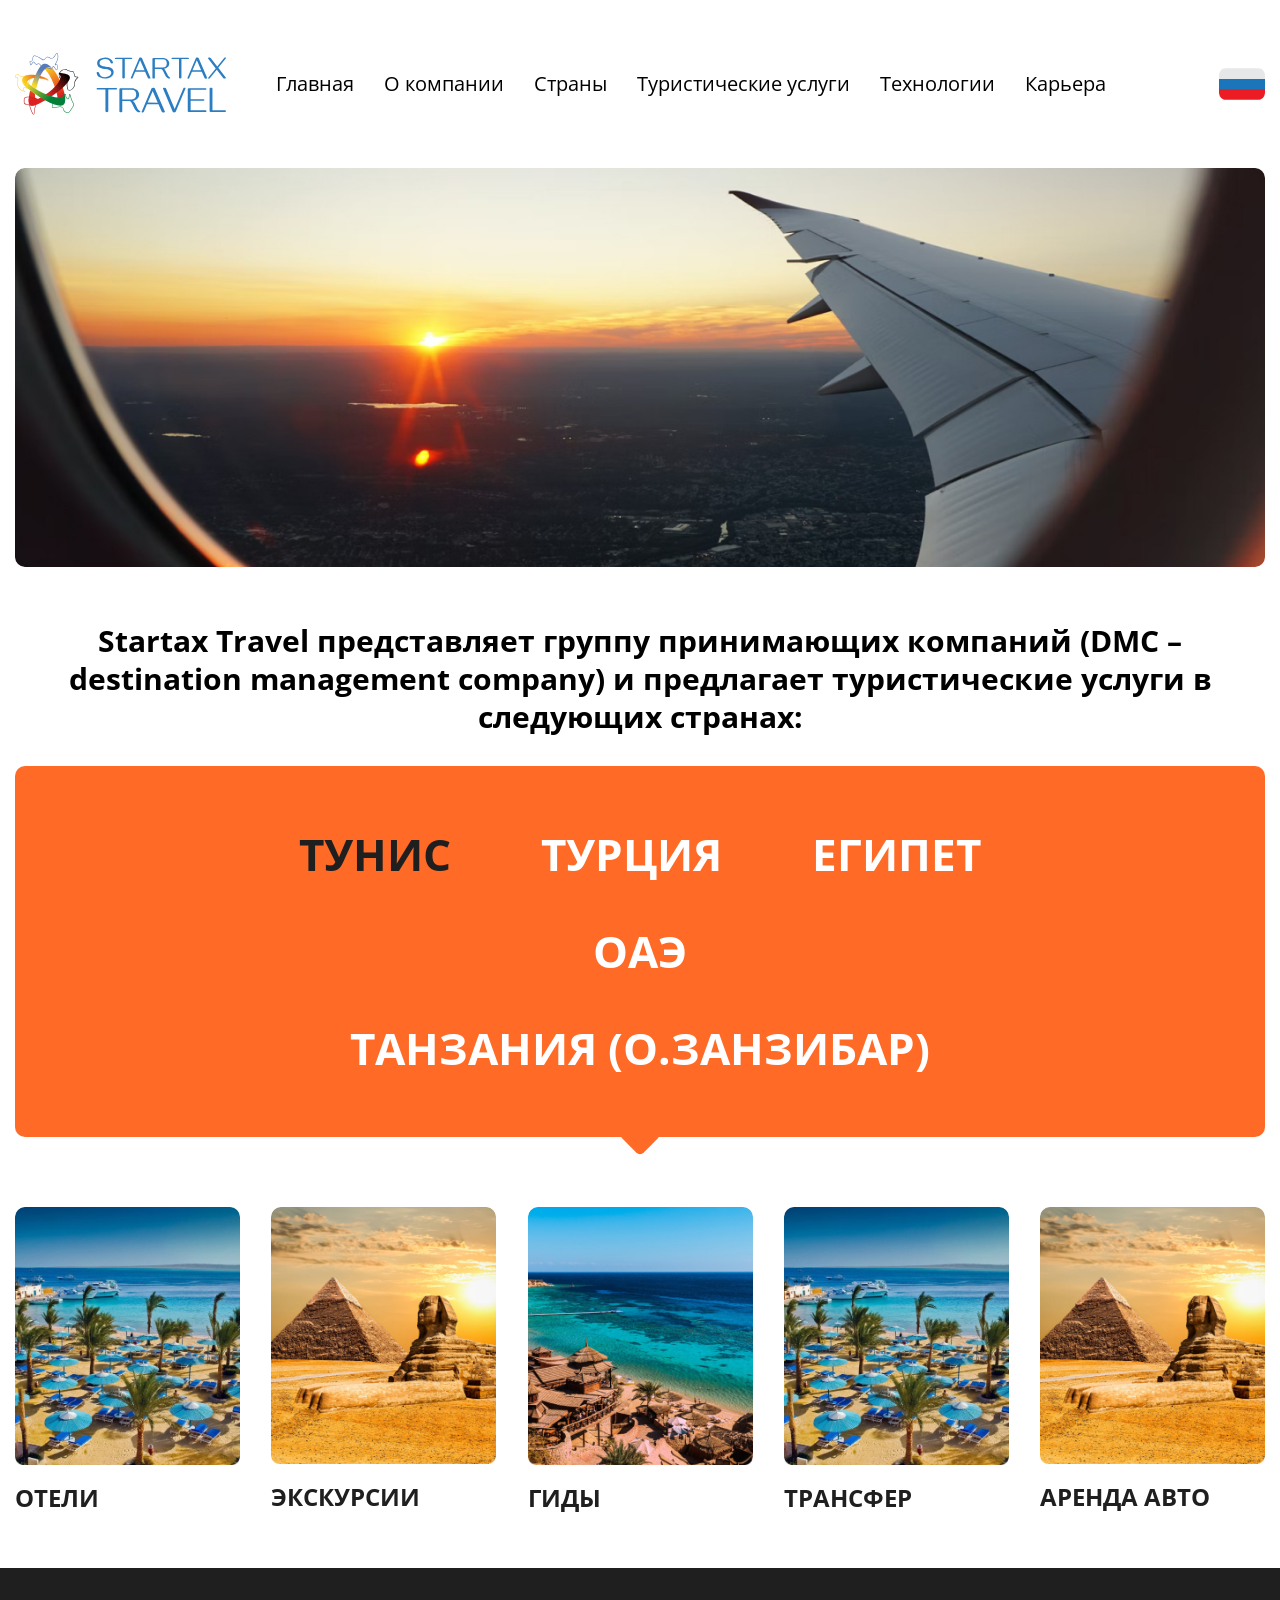
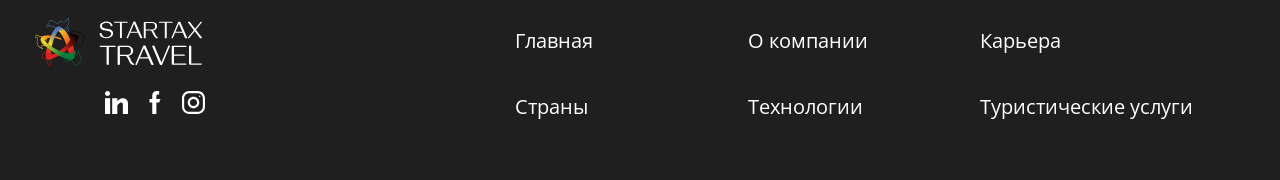
==== about.html @ 7fae8c51 "vers 06.04 - main page done, about page start" ====
<!DOCTYPE html>
<html lang="ru">
<head>
	<meta name="robots" content="noindex, nofollow">
	<meta http-equiv="X-UA-Compatible" content="IE=edge">
	<meta name="viewport" content="width=device-width, initial-scale=1">
	<meta charset="UTF-8">
	<title>StarTax</title>
	<meta name="description" content="">
	<meta name="keywords" content="">
	<meta property="og:title" content="">
 	<meta property="og:description" content="">
	<meta property="og:image" content="">
	<link href="img/favicon.svg" rel="shortcut icon" type="image/x-icon">
	<link href="css/normalize.css" rel="stylesheet" type="text/css">
    <link href="css/slick.css" rel="stylesheet" type="text/css">
    <link href="css/slick-theme.css" rel="stylesheet" type="text/css">
    <link href="css/animate.min.css" rel="stylesheet" type="text/css">
	<link href="css/style.css" rel="stylesheet" type="text/css">
</head>
<body>

	<header class="container">
		<a href="/" class="logo-top"><img src="img/logo-top.svg" alt=""></a>
		<nav>
			<div role="button" class="navbar-toggler"><span></span></div>
			<ul class="navbar">
				<li class="dropdown-item">
					<a href="#">Главная</a>
					<ul class="dropdown-menu">
						<li><a href="#">О компании</a></li>
						<li><a href="#">Страны</a></li>
						<li><a href="#">Туристические услуги</a></li>
						<li><a href="#">Технологии</a></li>
						<li><a href="#">Карьера</a></li>
					</ul>
				</li>
				<li><a href="#">О компании</a></li>
				<li><a href="#">Страны</a></li>
				<li><a href="#">Туристические услуги</a></li>
				<li><a href="#">Технологии</a></li>
				<li><a href="#">Карьера</a></li>
			</ul>
		</nav>
		<div class="lang">
			<img src="img/rus.svg" alt="" role="button" class="current-lang">
			<div class="change-lang">
				<a href="#" class="current-lang-small"><img src="img/rus-small.svg" alt=""> <strong>Русский</strong></a>
				<a href="#"><img src="img/fr-small.svg" alt=""> <span>Français</span></a>
				<a href="#"><img src="img/eng-small.svg" alt=""> <span>English</span></a>
			</div>
		</div>
	</header>

	<div class="container">
		<div class="about-pic"><img src="img/about-pic.jpg" alt=""></div>
	</div>

	<div class="container strany">
		<div class="strany-opisanie">
			Startax Travel представляет группу принимающих компаний (DMC – destination management company) и предлагает туристические услуги в следующих странах:
		</div>
		
		<input type="radio" name="radio-strany" id="strany-tunis" checked>
		<input type="radio" name="radio-strany" id="strany-turcia">
		<input type="radio" name="radio-strany" id="strany-egipet">
		<input type="radio" name="radio-strany" id="strany-oae">
		<input type="radio" name="radio-strany" id="strany-tanzania">

		<div class="strany-orange-block">
			<div class="strany-label-wrap">
				<label for="strany-tunis">Тунис</label>
				<label for="strany-turcia">Турция</label>
				<label for="strany-egipet">Египет</label>
				<label for="strany-oae">ОАЭ</label>
				<label for="strany-tanzania">Танзания (о.Занзибар)</label>
			</div>
		</div>

		<div class="strany-uslugi uslugi-tunis">
			<a href="#" class="strany-uslugi-item uslugi-oteli">
				<div class="strany-uslugi-pic"><img src="img/test-thumb-1.jpg" alt=""></div>
				<h4>Отели</h4>
			</a>
			<a href="#" class="strany-uslugi-item uslugi-ekskursii">
				<div class="strany-uslugi-pic"><img src="img/test-thumb-2.jpg" alt=""></div>
				<h4>Экскурсии</h4>
			</a>
			<a href="#" class="strany-uslugi-item uslugi-gidy">
				<div class="strany-uslugi-pic"><img src="img/test-thumb-3.jpg" alt=""></div>
				<h4>Гиды</h4>
			</a>
			<a href="#" class="strany-uslugi-item uslugi-transfer">
				<div class="strany-uslugi-pic"><img src="img/test-thumb-1.jpg" alt=""></div>
				<h4>Трансфер</h4>
			</a>
			<a href="#" class="strany-uslugi-item uslugi-auto">
				<div class="strany-uslugi-pic"><img src="img/test-thumb-2.jpg" alt=""></div>
				<h4>Аренда авто</h4>
			</a>
		</div>

		<div class="strany-uslugi uslugi-turcia">
			<a href="#" class="strany-uslugi-item uslugi-oteli">
				<div class="strany-uslugi-pic"><img src="img/test-thumb-2.jpg" alt=""></div>
				<h4>Отели</h4>
			</a>
			<a href="#" class="strany-uslugi-item uslugi-ekskursii">
				<div class="strany-uslugi-pic"><img src="img/test-thumb-3.jpg" alt=""></div>
				<h4>Экскурсии</h4>
			</a>
			<a href="#" class="strany-uslugi-item uslugi-gidy">
				<div class="strany-uslugi-pic"><img src="img/test-thumb-1.jpg" alt=""></div>
				<h4>Гиды</h4>
			</a>
			<a href="#" class="strany-uslugi-item uslugi-transfer">
				<div class="strany-uslugi-pic"><img src="img/test-thumb-2.jpg" alt=""></div>
				<h4>Трансфер</h4>
			</a>
			<a href="#" class="strany-uslugi-item uslugi-auto">
				<div class="strany-uslugi-pic"><img src="img/test-thumb-3.jpg" alt=""></div>
				<h4>Аренда авто</h4>
			</a>
		</div>

		<div class="strany-uslugi uslugi-egipet">
			<a href="#" class="strany-uslugi-item uslugi-oteli">
				<div class="strany-uslugi-pic"><img src="img/test-thumb-3.jpg" alt=""></div>
				<h4>Отели</h4>
			</a>
			<a href="#" class="strany-uslugi-item uslugi-ekskursii">
				<div class="strany-uslugi-pic"><img src="img/test-thumb-1.jpg" alt=""></div>
				<h4>Экскурсии</h4>
			</a>
			<a href="#" class="strany-uslugi-item uslugi-gidy">
				<div class="strany-uslugi-pic"><img src="img/test-thumb-2.jpg" alt=""></div>
				<h4>Гиды</h4>
			</a>
			<a href="#" class="strany-uslugi-item uslugi-transfer">
				<div class="strany-uslugi-pic"><img src="img/test-thumb-3.jpg" alt=""></div>
				<h4>Трансфер</h4>
			</a>
			<a href="#" class="strany-uslugi-item uslugi-auto">
				<div class="strany-uslugi-pic"><img src="img/test-thumb-1.jpg" alt=""></div>
				<h4>Аренда авто</h4>
			</a>
		</div>

		<div class="strany-uslugi uslugi-oae">
			<a href="#" class="strany-uslugi-item uslugi-oteli">
				<div class="strany-uslugi-pic"><img src="img/test-thumb-1.jpg" alt=""></div>
				<h4>Отели</h4>
			</a>
			<a href="#" class="strany-uslugi-item uslugi-ekskursii">
				<div class="strany-uslugi-pic"><img src="img/test-thumb-1.jpg" alt=""></div>
				<h4>Экскурсии</h4>
			</a>
			<a href="#" class="strany-uslugi-item uslugi-gidy">
				<div class="strany-uslugi-pic"><img src="img/test-thumb-2.jpg" alt=""></div>
				<h4>Гиды</h4>
			</a>
			<a href="#" class="strany-uslugi-item uslugi-transfer">
				<div class="strany-uslugi-pic"><img src="img/test-thumb-3.jpg" alt=""></div>
				<h4>Трансфер</h4>
			</a>
			<a href="#" class="strany-uslugi-item uslugi-auto">
				<div class="strany-uslugi-pic"><img src="img/test-thumb-3.jpg" alt=""></div>
				<h4>Аренда авто</h4>
			</a>
		</div>

		<div class="strany-uslugi uslugi-tanzania">
			<a href="#" class="strany-uslugi-item uslugi-oteli">
				<div class="strany-uslugi-pic"><img src="img/test-thumb-2.jpg" alt=""></div>
				<h4>Отели</h4>
			</a>
			<a href="#" class="strany-uslugi-item uslugi-ekskursii">
				<div class="strany-uslugi-pic"><img src="img/test-thumb-3.jpg" alt=""></div>
				<h4>Экскурсии</h4>
			</a>
			<a href="#" class="strany-uslugi-item uslugi-gidy">
				<div class="strany-uslugi-pic"><img src="img/test-thumb-1.jpg" alt=""></div>
				<h4>Гиды</h4>
			</a>
			<a href="#" class="strany-uslugi-item uslugi-transfer">
				<div class="strany-uslugi-pic"><img src="img/test-thumb-3.jpg" alt=""></div>
				<h4>Трансфер</h4>
			</a>
			<a href="#" class="strany-uslugi-item uslugi-auto">
				<div class="strany-uslugi-pic"><img src="img/test-thumb-2.jpg" alt=""></div>
				<h4>Аренда авто</h4>
			</a>
		</div>

	</div>

	<footer>
		<div class="container">
			<div class="foot-logo-soc">
				<img src="img/logo-foot.svg" alt="">
				<div class="foot-soc">
					<a href="#"><img src="img/linkedin.svg" alt=""></a>
					<a href="#"><img src="img/facebook.svg" alt=""></a>
					<a href="#"><img src="img/instagram.svg" alt=""></a>
				</div>
			</div>
			<div class="foot-menu">
				<a href="#">Главная</a>
				<a href="#">О компании</a>
				<a href="#">Карьера</a>
				<a href="#">Страны</a>
				<a href="#">Технологии</a>
				<a href="#">Туристические услуги</a>
			</div>
		</div>
	</footer>

	<script src="js/jquery-3.6.0.min.js"></script>
    <script src="js/slick.min.js"></script>
    <script src="js/wow.min.js"></script>
	<script src="js/scripts.js"></script>
</body>
</html>
---- css/style.css ----
@font-face {
	font-family: OpenSans;
	src: url(../fonts/OpenSans.ttf);
}
* {
	box-sizing: border-box;
}
html, body {
	overflow-x: hidden;
}
body {
	font-family: OpenSans, sans-serif;
}
.container {
	max-width: 1470px;
	margin: 0 auto;
	padding: 0 15px;
}

header.container {
	padding: 45px 15px;
	display: flex;
	align-items: center;
	position: relative;
}
header img {
	display: block;
}
.navbar {
	list-style: none;
	margin-left: 165px;
	padding: 0;
	background-color: #fff;
	display: flex;
	gap: 40px;
}
.navbar-toggler {
	display: none;
}
.navbar a {
	text-decoration: none;
	font-size: 20px;
	line-height: 26px;
	color: #000;
	position: relative;
}
.navbar a:before {
	content: '';
	display: block;
	width: 0;
	height: 2px;
	background-color: #EA5F1E;
	position: absolute;
	bottom: -1px;
	right: 0;
	transition: .3s;
}
.navbar a:hover:before {
	width: 100%;
	left: 0;
}
.navbar > li > a {
	display: block;
	padding: 10px 0;
}
.navbar > li > a:before {
	bottom: 8px;
}
.dropdown-item {
	position: relative;
}
.dropdown-menu {
	transition: .2s;
	opacity: 0;
	z-index: -1;
	position: absolute;
	left: 0;
	top: 100%;
	list-style: none;
	padding: 5px 30px 5px 15px;
	background: rgba(245, 245, 245, 0.8);
	border-radius: 0px 0px 10px 10px;
	white-space: nowrap;
}
.dropdown-menu > li {
	padding: 7px 0;
}
.dropdown-item:hover .dropdown-menu {
	opacity: 1;
	z-index: 1;
}
.lang {
	margin-left: auto;
	position: relative;
}
.current-lang {
	cursor: pointer;
}
.change-lang {
	position: absolute;
	top: 0;
	right: 0;
	opacity: 0;
	z-index: -1;
	background-color: #FFF6F2;
	border-radius: 5px;
	padding: 5px 10px;
	transition: .2s;
}
.change-lang.active {
	opacity: 1;
	z-index: 1;
}
.change-lang a {
	text-decoration: none;
	display: flex;
	align-items: center;
}
.change-lang strong {
	color: #000;
	padding-left: 10px;
}
.change-lang span {
	color: #999;
	padding-left: 10px;
}
.change-lang span:hover {
	color: #000;
}
@media (max-width: 1440px) {
	.navbar {
		margin-left: 50px;
		gap: 30px;
	}
}
@media (max-width: 1199px) {
	header.container {
		padding: 25px 15px;
	}
	.lang {
		margin-left: 20px;
	}
	nav {
		margin-left: auto;
	}
	.navbar-toggler {
		display: block;
		cursor: pointer;
		width: 35px;
		padding: 10px 3px;
		transition: .2s;
	}
	.navbar-toggler span {
		position: relative;
		display: block;
		height: 1px;
		background-color: #000;
	}
	.navbar-toggler span:before,
	.navbar-toggler span:after {
		position: absolute;
		content: '';
		display: block;
		left: 0;
		width: 100%;
		height: 1px;
		background-color: #000;
	}
	.navbar-toggler span:before {
		top: -8px;
	}
	.navbar-toggler span:after {
		bottom: -8px;
	}
	.navbar-toggler.opened {
		transform: rotate(45deg);
	}
	.navbar-toggler.opened span:before {
		transform: rotate(-90deg);
		top: 0px;
		left: 0;
	}
	.navbar-toggler.opened span:after {
		opacity: 0;
	}
	.navbar {
		position: absolute;
		left: 0;
		top: 80%;
		margin-left: 0;
		opacity: 0;
		z-index: -1;
		padding: 0 15px;
		transition: .2s;
	}
	.navbar.visible {
		opacity: 1;
		z-index: 3;
	}
}
@media (max-width: 900px) {
	.navbar {
		display: block;
	}
	.dropdown-item:hover .dropdown-menu {
		position: relative;
	}
}
@media (max-width: 480px) {
	header.container {
		padding: 15px 15px 20px;
	}
	.logo-top img {
		width: 150px;
	}
	.navbar > li > a,
	.dropdown-menu > li {
		padding: 5px 0;
	}
	.navbar > li > a:before {
		bottom: 0;
	}
}

.top-slide {
	border-radius: 10px;
	overflow: hidden;
}
.top-slide img {
	display: block;
	width: 100%;
}
.top-slider .slick-prev {
	left: 40px;
	z-index: 2;
}
.top-slider .slick-next {
	right: 40px;
}
.top-slider .slick-prev:before {
    content: url('../img/white-arr-left.png');
}
.top-slider .slick-next:before {
    content: url('../img/white-arr-right.png');
}
@media (max-width: 500px) {
	.top-slider .slick-prev {
		left: 20px;
	}
	.top-slider .slick-next {
		right: 20px;
	}
}

.main-info {
	display: flex;
	justify-content: space-between;
	margin: 55px auto;
}
.main-text,
.main-pic {
	width: 49%;
	border-radius: 10px;
	overflow: hidden;
}
.main-text {
	background-color: #FFF6F2;
	padding: 25px 35px;
	font-size: 24px;
	line-height: 31px;
}
.main-pic {
	background-image: url('../img/main-pic.jpg');
	background-size: cover;
	background-position: 50% 50%;
}
@media (max-width: 1199px) {
	.main-text {
		padding: 15px 25px;
		font-size: 20px;
		line-height: 26px;
	}
}
@media (max-width: 900px) {
	.main-text {
		padding: 10px 20px;
		font-size: 16px;
		line-height: 22px;
	}
}
@media (max-width: 750px) {
	.main-info {
		flex-wrap: wrap;
		margin: 35px auto;
	}
	.main-text,
	.main-pic {
		width: 100%;
	}
	.main-pic {
		padding-top: 100%;
		margin-top: 20px;
	}
}

.naprav-slider-wrap {
	position: relative;
}
.naprav-slider-wrap:before,
.naprav-slider-wrap:after {
	content: '';
	display: block;
	height: 100%;
	width: 155px;
	position: absolute;
	top: 0;
	background-color: #fff;
	opacity: .6;
	z-index: 5;
}
.naprav-slider-wrap:before {
	left: 0;
}
.naprav-slider-wrap:after {
	right: 0;
}
/*.naprav-slider .slick-slide {
	opacity: .5;
}*/
.naprav-slide {
	display: block;
	position: relative;
	border-radius: 10px;
	overflow: hidden;
	width: 335px;
	height: 335px;
	margin: 0 20px;
	background-size: cover;
	background-position: 50% 50%;
}
.naprav-slide span {
	color: #fff;
	font-weight: bold;
	font-size: 24px;
	position: absolute;
	bottom: 20px;
	left: 20px;
}
.naprav-tunis {
	background-image: url('../img/thumb-tunis.jpg');
}
.naprav-oae {
	background-image: url('../img/thumb-oae.jpg');
}
.naprav-tanzania {
	background-image: url('../img/thumb-tanzania.jpg');
}
.naprav-egipet {
	background-image: url('../img/thumb-egipet.jpg');
}
.naprav-turcia {
	background-image: url('../img/thumb-turcia.jpg');
}
.naprav-slider .slick-prev {
	left: 45px;
	z-index: 10;
}
.naprav-slider .slick-next {
	right: 55px;
	z-index: 10;
}
.naprav-slider .slick-prev:before {
    content: url('../img/arr-left.png');
}
.naprav-slider .slick-next:before {
    content: url('../img/arr-right.png');
}
@media (max-width: 1400px) {
	.naprav-slider-wrap:before,
	.naprav-slider-wrap:after {
		opacity: 0;
	}
	.naprav-slide {
		margin: 0 10px;
	}
	.naprav-slider .slick-prev {
		left: 10px;
	}
	.naprav-slider .slick-next {
		right: 20px;
	}
}
@media (max-width: 1199px) {
	.naprav-slider {
		margin: 0 -0.5%;
	}
	.naprav-slide {
		margin: 0 auto;
		width: auto;
		height: auto;
		padding-top: 100%;
		max-width: 95%;
	}
	.naprav-slider .slick-prev {
		left: 20px;
	}
	.naprav-slider .slick-next {
		right: 30px;
	}
}
@media (max-width: 900px) {
	.naprav-slider {
		margin: 0 -0.7%;
	}
	.naprav-slide span {
		font-size: 20px;
	}
}
@media (max-width: 600px) {
	.naprav-slider {
		margin: 0 -1%;
	}
}
@media (max-width: 480px) {
	.naprav-slide span {
		font-size: 16px;
		left: 15px;
		bottom: 15px;
	}
}

.main-banner {
	margin: 55px auto;
}
.main-banner img {
	display: block;
	width: 100%;
}
@media (max-width: 750px) {
	.main-banner {
		margin: 35px auto;
	}
}

.preim-wrap h2 {
	text-transform: uppercase;
	font-weight: bold;
	font-size: 40px;
	line-height: 52px;
	margin-top: 0;
}
.preim {
	display: flex;
	justify-content: space-between;
	padding-top: 65px;
}
.preim-item {
	width: 24%;
	height: 305px;
	box-shadow: 1px 1px 4px rgba(0, 0, 0, 0.25);
	border-radius: 10px;
	border: 1px solid #EFEFEF;
	padding: 10px;
	/*transition: .5s;*/
}
/*.preim-item:hover {
	transform: scale(1.2);
    transition-timing-function: cubic-bezier(0.47, 2.02, .31, -.36);
}*/
.preim-icon {
	box-shadow: 1px 1px 4px #FFD3BF;
	width: 130px;
	height: 130px;
	border-radius: 50%;
	margin: 0 auto;
	display: flex;
	align-items: center;
	justify-content: center;
	position: relative;
	top: -75px;
	background-color: #fff;
	transition: .2s;
}
.preim-item path {
	fill: #FF6B26;
}
.preim-item path.fill-white {
	fill: #fff;
}
.preim-item:hover path {
	fill: #fff;
}
.preim-item:hover path.fill-white {
	fill: #FF6B26;
}
.preim-item:hover .preim-icon {
	background-color: #FF6B26;
}
.preim-item.preim-gibkost path {
	stroke: #fff;
}
.preim-item.preim-gibkost circle {
	fill: #FF6B26;
}
.preim-item.preim-gibkost:hover path {
	stroke: #FF6B26;
}
.preim-item.preim-gibkost:hover circle {
	fill: #fff;
}
.preim-item h3 {
	font-size: 40px;
	line-height: 52px;
	text-align: center;
	padding-top: 20px;
}
@media (max-width: 1400px) {
	.preim-item h3 {
		font-size: 30px;
		line-height: 40px;
	}
}
@media (max-width: 1100px) {
	.preim-item {
		height: auto;
	}
	.preim-item h3 {
		font-size: 24px;
		line-height: 30px;
	}
}
@media (max-width: 900px) {
	.preim {
		flex-wrap: wrap;
	}
	.preim-item {
		width: 49%;
	}
	.preim-item:nth-of-type(1),
	.preim-item:nth-of-type(2) {
		margin-bottom: 100px;
	}
}
@media (max-width: 450px) {
	.preim-wrap h2 {
		text-align: center;
		font-size: 30px;
		line-height: 40px;
	}
	.preim-item {
		width: 100%;
	}
	.preim-item:nth-of-type(1),
	.preim-item:nth-of-type(2),
	.preim-item:nth-of-type(3) {
		margin-bottom: 100px;
	}
}

.startax-form {
	display: flex;
	justify-content: space-between;
	margin: 55px auto 100px;
}
.startax-form h2 {
	font-size: 70px;
	line-height: 90px;
	font-weight: 100;
	margin: 0;
}
.startax-form p {
	font-size: 20px;
	line-height: 26px;
}
.startax-form-content,
.startax-form-pic {
	width: 49%;
	border-radius: 10px;
	overflow: hidden;
}
.startax-form-content {
	background-color: #FFF6F2;
	padding: 15px 35px 30px;
}
.startax-form-pic {
	background-image: url('../img/form-pic.jpg');
	background-size: cover;
	background-position: 50% 50%;
}
.startax-form-content form {
	display: flex;
	flex-wrap: wrap;
	justify-content: space-between;
}
.startax-form-content input,
.startax-form-content textarea {
	border: 1px solid #FF6B26;
	border-radius: 10px;
	background-color: transparent;
	color: #999;
	font-size: 14px;
	line-height: 14px;
	outline: none;
	padding: 10px;
}
.startax-form-content input[type="text"] {
	width: 39%;
}
.startax-form-content input[type="email"] {
	width: 59%;
}
.startax-form-content textarea {
	resize: none;
	width: 100%;
	height: 100px;
	margin: 15px 0;
}
.startax-form-content button[type="submit"] {
	background-color: #FF6B26;
	border-radius: 10px;
	border: none;
	color: #fff;
	font-size: 21px;
	line-height: 28px;
	padding: 5px 15px;
	cursor: pointer;
	transition: .2s;
}
.startax-form-content button[type="submit"]:hover {
	background-color: #fff;
	color: #FF6B26;
}
.startax-contacts {
	display: flex;
	padding-top: 50px;
}
.startax-email-site,
.startax-adress {
	width: 50%;
}
.startax-email-site a,
.startax-adress {
	display: flex;
	align-items: center;
	color: #1F1F1F;
	text-decoration: none;
	font-size: 18px;
	line-height: 23px;
}
.startax-email img,
.startax-adress img {
	margin-right: 10px;
}
.startax-site img {
	margin: 10px 12px 10px 2px;
}
@media (max-width: 1440px) {
	.startax-form h2 {
		font-size: 50px;
		line-height: 60px;
	}
}
@media (max-width: 1199px) {
	.startax-form h2 {
		font-size: 40px;
		line-height: 50px;
	}
	.startax-form-content {
		padding: 15px 25px 20px;
	}
	.startax-form p,
	.startax-email-site a,
	.startax-adress {
		font-size: 16px;
		line-height: 22px;
	}
	.startax-contacts {
		flex-wrap: wrap;
		padding-top: 35px;
	}
	.startax-email-site,
	.startax-adress {
		width: 100%;
	}
	.startax-adress img {
		margin: 0 18px 0 8px;
	}
}
@media (max-width: 850px) {
	.startax-form h2 {
		font-size: 32px;
		line-height: 40px;
	}
}
@media (max-width: 750px) {
	.startax-form {
		flex-wrap: wrap;
		margin: 35px auto;
	}
	.startax-form-content,
	.startax-form-pic {
		width: 100%;
	}
	.startax-form-pic {
		padding-top: 100%;
		margin-top: 20px;
	}
	.startax-form h2 {
		font-size: 40px;
		line-height: 40px;
	}
}
@media (max-width: 480px) {
	.startax-form-content {
		padding: 15px;
	}
	.startax-form-content input[type="text"],
	.startax-form-content input[type="email"] {
		width: 100%;
	}
	.startax-form-content input[type="email"] {
		margin-top: 15px;
	}
	.startax-form h2 {
		text-align: center;
	}
}

footer {
	background-color: #1F1F1F;
	padding: 50px 0 30px;
}
footer .container {
	display: flex;
}
.foot-logo-soc {
	width: 40%;
	padding: 0 20px;
}
.foot-soc {
	width: 170px;
	display: flex;
	justify-content: space-between;
	padding: 20px 0 0 70px;
}
.foot-menu {
	width: 60%;
	display: flex;
	flex-wrap: wrap;
}
.foot-menu a {
	color: #fff;
	text-decoration: none;
	font-size: 20px;
	line-height: 26px;
	display: block;
	width: 31%;
	margin: 10px 0 30px;
}
.foot-menu a:hover {
	text-decoration: underline;
}
@media (max-width: 1199px) {
	.foot-logo-soc {
		width: 30%;
	}
	.foot-menu {
		width: 70%;
	}
	.foot-menu a {
		width: 33%;
	}
}
@media (max-width: 750px) {
	footer {
		padding: 50px 0;
	}
	.foot-logo-soc {
		width: 60%;
	}
	.foot-menu {
		width: 40%;
	}
	.foot-menu a {
		width: 100%;
		margin: 0 0 10px;
		font-size: 16px;
		line-height: 20px;
	}
}
@media (max-width: 480px) {
	footer .container {
		flex-wrap: wrap;
	}
	.foot-logo-soc,
	.foot-menu {
		width: 100%;
	}
	.foot-menu a {
		width: 50%;
		padding-left: 20px;
	}
	.foot-logo-soc img {
		display: block;
		margin: 0 auto;
	}
	.foot-soc {
		margin: 0 auto 40px;
		width: 100px;
		padding-left: 0;
	}
}


/* about */
.about-pic {
	border-radius: 10px;
	overflow: hidden;
}
.about-pic img {
	display: block;
	margin: 0 auto;
	max-width: 100%;
}

.strany {
	margin: 55px auto;
}
.strany-opisanie {
	font-size: 30px;
	line-height: 38px;
	font-weight: bold;
	text-align: center;
	max-width: 1260px;
	margin: 0 auto 30px;
}
.strany [type="radio"] {
	display: none;
}
.strany-orange-block {
	position: relative;
	background: #FF6B26;
	border-radius: 10px;
	padding: 40px 0;
}
.strany-orange-block:before {
	content: '';
	display: block;
	width: 30px;
	height: 30px;
	border-radius: 5px;
	background-color: #FF6B26;
	transform: rotate(45deg);
	position: absolute;
	left: 0;
	right: 0;
	margin: auto;
	bottom: -13px;
}
.strany-label-wrap {
	display: flex;
	flex-wrap: wrap;
	justify-content: center;
	max-width: 850px;
	margin: 0 auto;
}
.strany-label-wrap label {
	text-transform: uppercase;
	font-size: 44px;
	line-height: 57px;
	font-weight: bold;
	color: #fff;
	cursor: pointer;
	padding: 20px 45px;
}
#strany-tunis:checked ~ .strany-orange-block [for="strany-tunis"],
#strany-turcia:checked ~ .strany-orange-block [for="strany-turcia"],
#strany-egipet:checked ~ .strany-orange-block [for="strany-egipet"],
#strany-oae:checked ~ .strany-orange-block [for="strany-oae"],
#strany-tanzania:checked ~ .strany-orange-block [for="strany-tanzania"] {
	color: #1F1F1F;
}
.strany-uslugi {
	display: none;
	justify-content: space-between;
	padding-top: 70px;
}
.strany-uslugi-item {
	display: block;
	width: 18%;
	text-decoration: none;
}
.strany-uslugi-pic {
	border-radius: 10px;
	overflow: hidden;
}
.strany-uslugi-pic img {
	width: 100%;
}
.strany-uslugi-item h4 {
	color: #1F1F1F;
	font-size: 24px;
	line-height: 30px;
	font-weight: 700;
	text-transform: uppercase;
	margin: 15px 0 0;
}
#strany-tunis:checked ~ .strany-uslugi.uslugi-tunis,
#strany-turcia:checked ~ .strany-uslugi.uslugi-turcia,
#strany-egipet:checked ~ .strany-uslugi.uslugi-egipet,
#strany-oae:checked ~ .strany-uslugi.uslugi-oae,
#strany-tanzania:checked ~ .strany-uslugi.uslugi-tanzania {
	display: flex;
}

@media (max-width: 1199px) {
	.strany-orange-block {
		padding: 25px 0;
	}
	.strany-label-wrap {
		max-width: 650px;
	}
	.strany-label-wrap label {
		font-size: 36px;
		line-height: 42px;
		font-weight: bold;
		padding: 15px 25px;
	}
	.strany-uslugi {
		padding-top: 40px;
	}
	.strany-uslugi-item h4 {
		font-size: 18px;
		line-height: 26px;
		margin: 10px 0 0;
	}
}
@media (max-width: 750px) {
	.strany {
		margin: 35px auto;
	}
	.strany-opisanie {
		font-size: 24px;
		line-height: 30px;
	}
	.strany-label-wrap {
		max-width: 550px;
	}
	.strany-label-wrap label {
		font-size: 30px;
		line-height: 36px;
		font-weight: bold;
		padding: 10px 20px;
	}
	.strany-uslugi-item h4 {
		font-size: 14px;
		line-height: 20px;
		margin: 5px 0 0;
	}
}
@media (max-width: 600px) {
	.strany-opisanie {
		font-size: 20px;
		line-height: 26px;
	}
	.strany-label-wrap label {
		font-size: 24px;
		line-height: 30px;
		padding: 10px;
	}
	.strany-uslugi {
		flex-wrap: wrap;
		justify-content: center;
		margin: 0 -1.5%;
	}
	.strany-uslugi-item {
		display: block;
		width: 31%;
		margin: 0 1% 15px;
	}
}
@media (max-width: 480px) {
	.strany-opisanie {
		font-size: 18px;
		line-height: 24px;
	}
	.strany-orange-block {
		padding: 15px 0;
	}
	.strany-label-wrap label {
		font-size: 18px;
		line-height: 24px;
		padding: 5px 8px;
	}
}
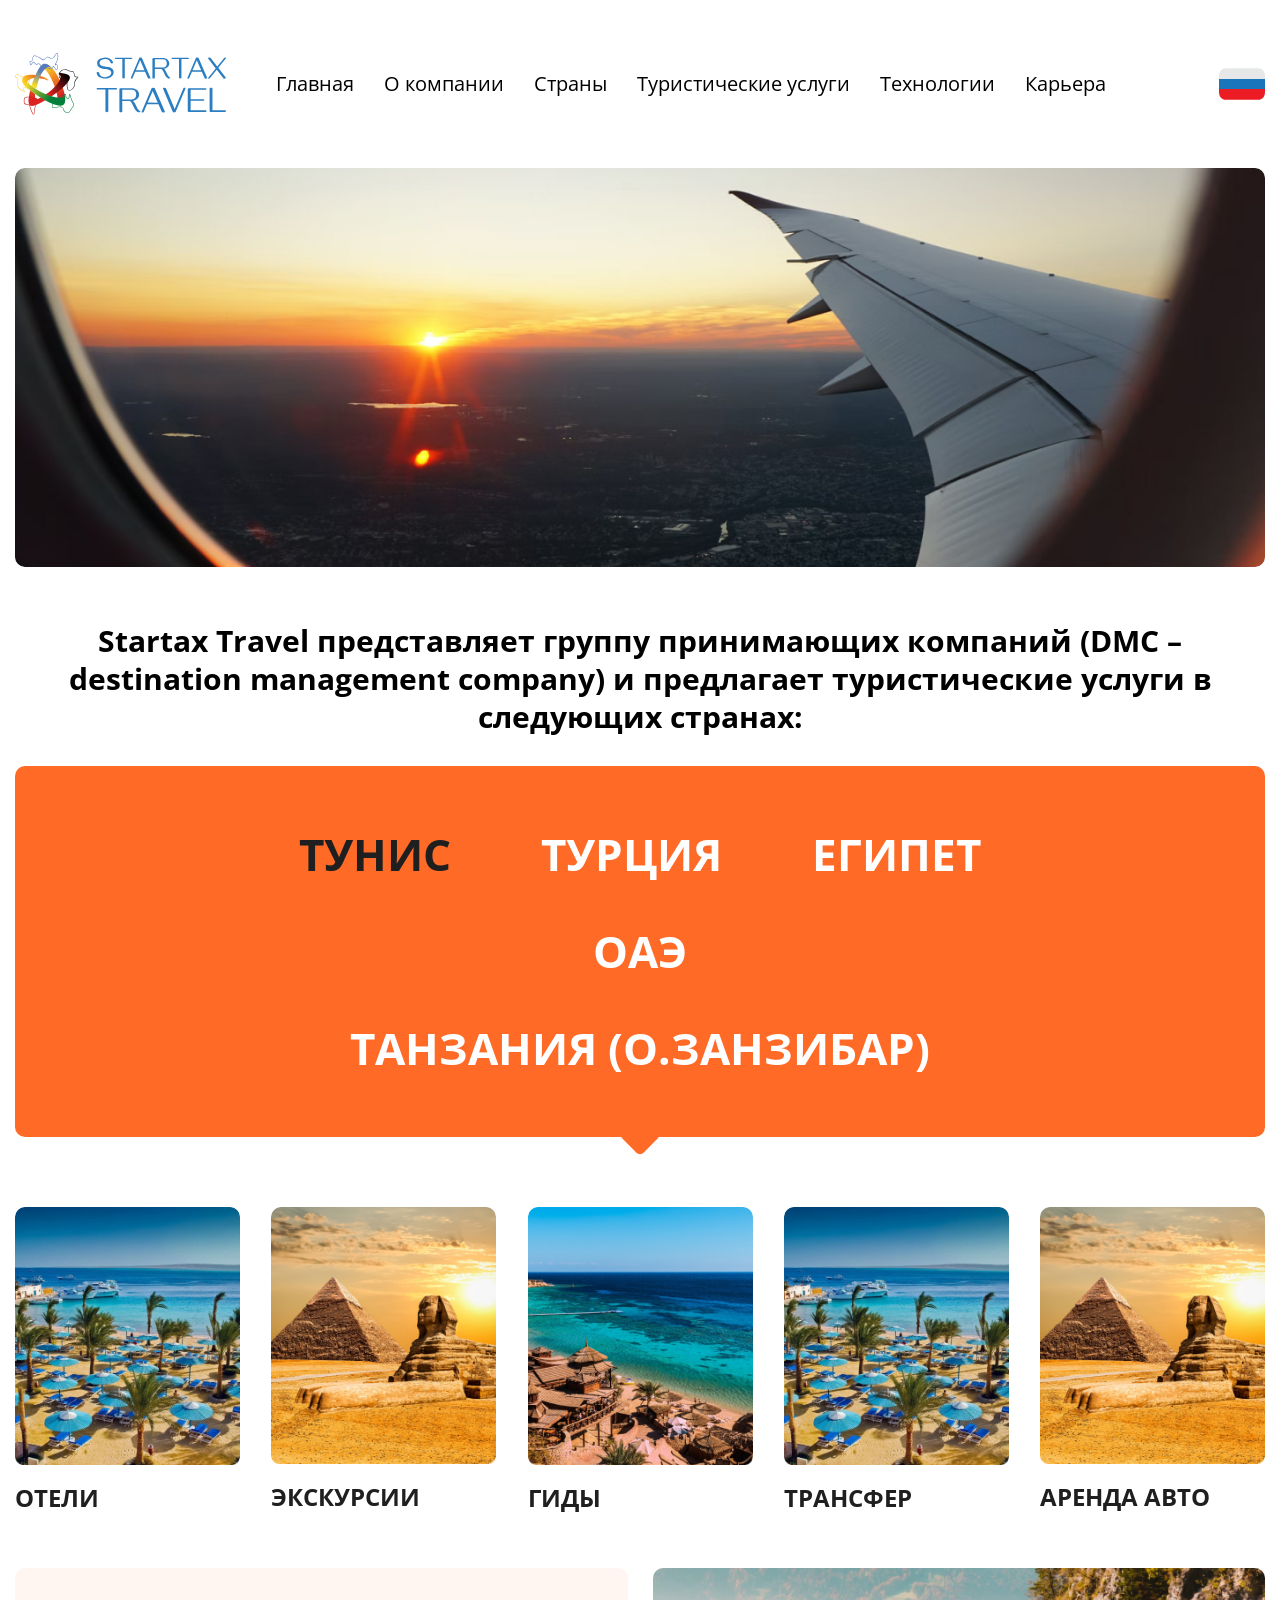
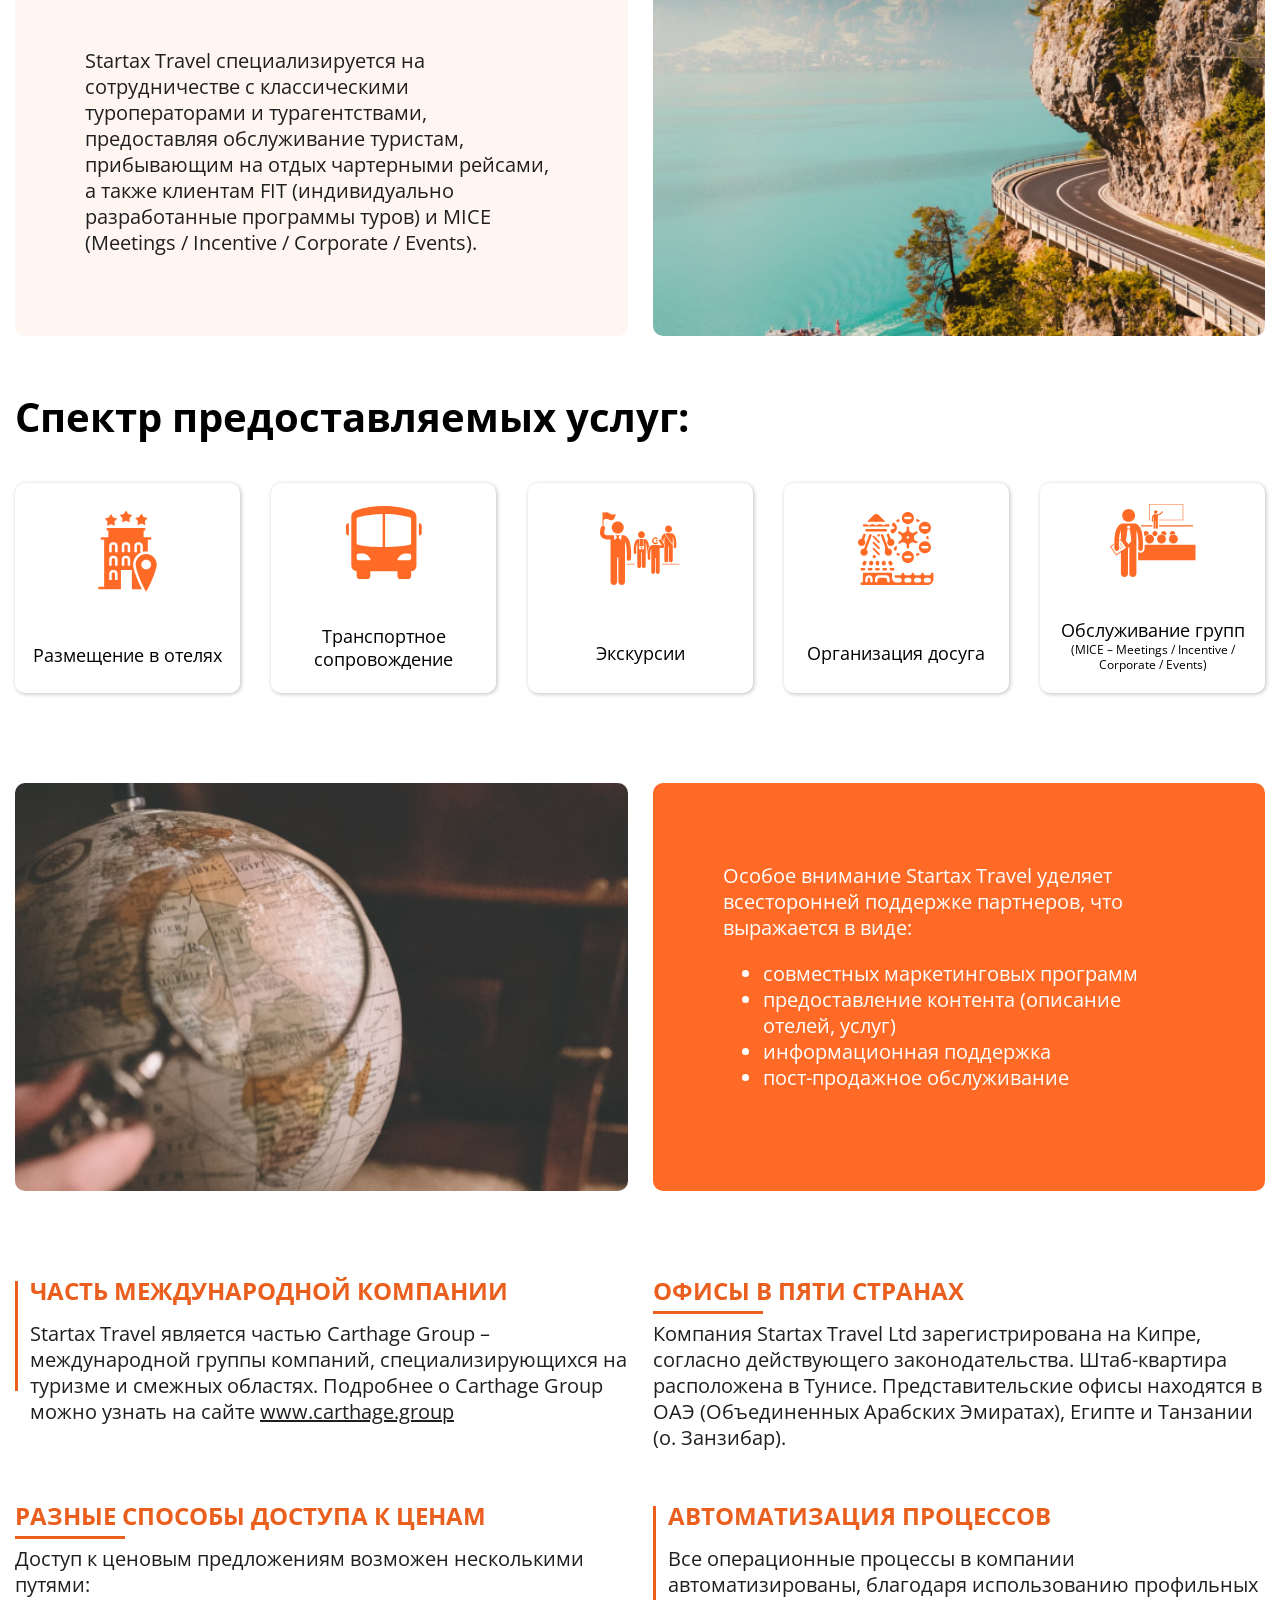
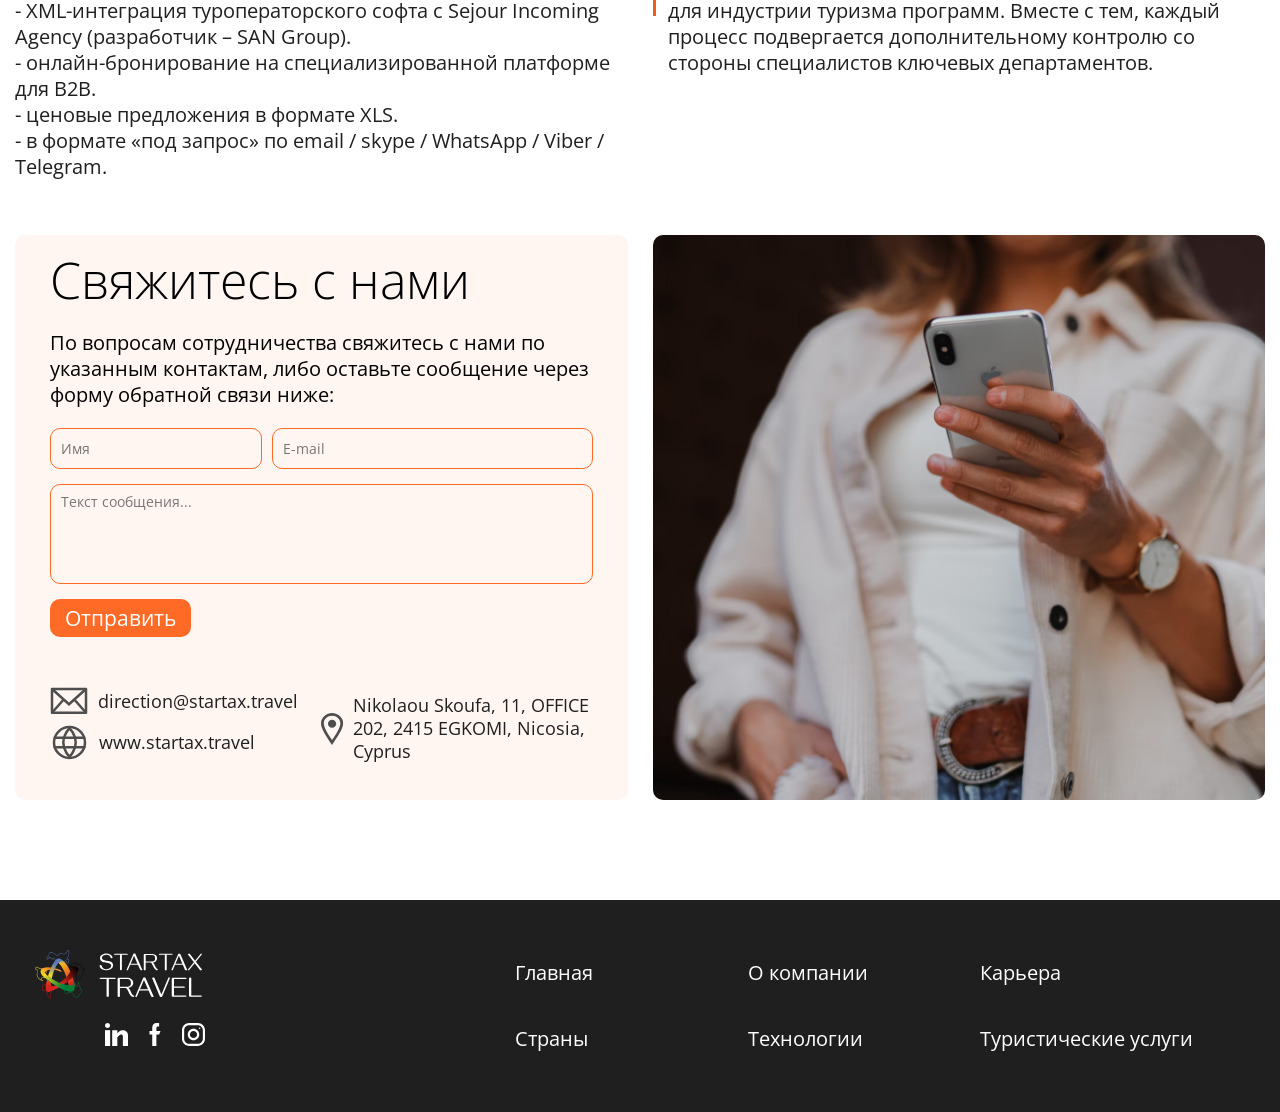
==== commit 8f59ade0: "vers 08.04 - page about done" ====
--- a/about.html
+++ b/about.html
@@ -192,7 +192,179 @@
 			</a>
 		</div>
 
-	</div>
+	</div><!-- end strany -->
+
+	<div class="container about-description">
+		<div class="about-description-text wow fadeInLeft">Startax Travel специализируется на сотрудничестве с классическими туроператорами и турагентствами, предоставляя обслуживание туристам, прибывающим на отдых чартерными рейсами, а также клиентам FIT (индивидуально разработанные программы туров) и MICE (Meetings / Incentive / Corporate / Events).</div>
+		<div class="about-description-pic wow fadeInRight"></div>
+	</div>
+
+	<div class="container uslugi">
+		<h2>Спектр предоставляемых услуг:</h2>
+		<div class="uslugi-wrap">
+			<div class="uslugi-item uslugi-hotel wow flipInX">
+				<svg width="59" height="82" viewBox="0 0 59 82" fill="none" xmlns="http://www.w3.org/2000/svg">
+					<path fill-rule="evenodd" clip-rule="evenodd" d="M9.13007 15.7939L12.9791 14.1469L16.8287 15.7939L16.4507 11.6244L19.2052 8.47256L15.1241 7.54151L12.979 3.94556L10.8326 7.54151L8.81004 8.00264L6.78564 8.51181L9.50739 11.6243L9.13007 15.7939Z"/>
+					<path fill-rule="evenodd" clip-rule="evenodd" d="M24.1388 12.3206L27.9884 10.6682L31.8392 12.3206L31.4583 8.14765L34.2192 4.99525L30.1329 4.06946L27.9884 0.468262L25.8438 4.06946L21.7563 4.99583L24.519 8.14643L24.1388 12.3206Z"/>
+					<path fill-rule="evenodd" clip-rule="evenodd" d="M39.5667 15.2554L43.4203 13.5955L47.2736 15.2544L46.888 11.0755L49.6566 7.92371L45.5644 6.99968L43.4199 3.39383L41.2777 6.99968L37.1855 7.92371L39.9529 11.0755L39.5667 15.2554Z"/>
+					<path fill-rule="evenodd" clip-rule="evenodd" d="M35.1295 54.5959C35.1295 48.9896 38.6861 44.2124 43.6555 42.3626H42.2697V36.065C42.2697 35.369 41.7037 34.8023 41.0082 34.8023H40.1727C39.4766 34.8023 38.91 35.3684 38.91 36.065V42.3626H36.3898V36.065C36.3898 33.9803 38.0866 32.2822 40.1727 32.2822H41.0082C43.0929 32.2822 44.7899 33.9796 44.7899 36.065V41.9993C45.8762 41.7052 47.0122 41.5341 48.1912 41.5341C48.7479 41.5341 49.2934 41.581 49.8308 41.6484V29.7627H53.1904V27.2425H45.6302V20.5236H47.3153V18.0034H8.66477V20.5236H10.3499V27.2425H2.79017V29.7627H6.14987V76.8027H0.27002V79.3228H22.95L22.9488 60.0148H33.869V79.3228H43.9295C42.9703 77.5263 41.8095 75.0982 40.394 71.7942C39.1588 68.9119 35.1293 59.1478 35.1293 54.5952L35.1295 54.5959ZM19.5895 70.0834H17.0693V63.7868C17.0693 63.0913 16.5033 62.5253 15.8066 62.5253H14.9711C14.275 62.5253 13.7084 63.0913 13.7084 63.7868V70.0834H11.1882V63.7868C11.1882 61.7021 12.885 60.0052 14.9711 60.0052H15.8066C17.8925 60.0052 19.5895 61.702 19.5895 63.7868V70.0834ZM19.5895 55.8029H17.0693V49.5064C17.0693 48.8109 16.5033 48.2449 15.8066 48.2449H14.9711C14.275 48.2449 13.7084 48.8109 13.7084 49.5064V55.8029H11.1882V49.5064C11.1882 47.4217 12.885 45.7247 14.9711 45.7247H15.8066C17.8925 45.7247 19.5895 47.4215 19.5895 49.5064V55.8029ZM19.5895 42.3632H17.0693V36.0656C17.0693 35.3696 16.5033 34.8029 15.8066 34.8029H14.9711C14.275 34.8029 13.7084 35.369 13.7084 36.0656V42.3632H11.1882V36.0656C11.1882 33.9809 12.885 32.2828 14.9711 32.2828H15.8066C17.8925 32.2828 19.5895 33.9802 19.5895 36.0656V42.3632ZM32.1889 55.8029H29.6687V49.5064C29.6687 48.8109 29.1027 48.2449 28.406 48.2449H27.5705C26.8744 48.2449 26.3078 48.8109 26.3078 49.5064V55.8029H23.7876V49.5064C23.7876 47.4217 25.4844 45.7247 27.5705 45.7247H28.406C30.4919 45.7247 32.1877 47.4215 32.1877 49.5064L32.1883 55.8029H32.1889ZM32.1889 42.3632H29.6687V36.0656C29.6687 35.3696 29.1027 34.8029 28.406 34.8029H27.5705C26.8744 34.8029 26.3078 35.369 26.3078 36.0656V42.3632H23.7876V36.0656C23.7876 33.9809 25.4844 32.2828 27.5705 32.2828H28.406C30.4919 32.2828 32.1877 33.9802 32.1877 36.0656L32.1883 42.3632H32.1889Z"/>
+					<path fill-rule="evenodd" clip-rule="evenodd" d="M48.1899 44.0554C42.3768 44.0554 37.6489 48.7839 37.6489 54.5964C37.6489 60.1839 45.4987 78.2229 48.1899 81.5319C50.881 78.223 58.7309 60.1839 58.7309 54.5964C58.7309 48.7839 54.0018 44.0554 48.1899 44.0554ZM48.1899 59.5129C45.4816 59.5129 43.2727 57.3045 43.2727 54.5958C43.2727 51.8869 45.4818 49.6786 48.1899 49.6786C50.8987 49.6786 53.107 51.8871 53.107 54.5958C53.107 57.3046 50.8986 59.5129 48.1899 59.5129Z"/>
+				</svg>
+				<div>Размещение в отелях</div>
+			</div>
+			<div class="uslugi-item uslugi-transport wow flipInX" data-wow-delay=".2s">
+				<svg width="76" height="73" viewBox="0 0 76 73" fill="none" xmlns="http://www.w3.org/2000/svg">
+					<path d="M65.1492 4.03986C58.4605 2.03871 51.5743 0.768875 44.6116 0.252119C33.0211 -0.603395 21.3725 0.722949 10.2717 4.16093C8.84546 4.5731 7.59104 5.43549 6.69524 6.61917C5.79944 7.80285 5.31082 9.24434 5.30176 10.7293V17.3653V59.2806C5.30176 62.0685 6.72581 64.1215 9.14239 64.8639C9.59684 64.9928 10.0666 65.061 10.6573 65.1667V70.0832H10.6579C10.66 70.8562 10.9675 71.5966 11.5144 72.1434C12.0608 72.6898 12.8012 72.9979 13.5743 73H21.3923C22.1659 72.9979 22.9073 72.6898 23.4553 72.144C24.0027 71.5976 24.3124 70.8567 24.3166 70.0832V65.1741H51.4368V70.0832C51.4411 70.8568 51.7507 71.5976 52.2982 72.144C52.8461 72.6898 53.5875 72.9979 54.3611 73H62.232C63.0051 72.9979 63.7459 72.6898 64.2923 72.1434C64.8387 71.5965 65.1468 70.8562 65.1489 70.0832V65.1594L65.7248 65.0685H65.7243C67.0882 64.8994 68.3364 64.2167 69.2146 63.1599C70.0928 62.1031 70.5351 60.7507 70.4516 59.379V11.222C70.5446 9.5945 70.0659 7.98538 69.0972 6.67388C68.1286 5.36234 66.7321 4.43073 65.1488 4.04073L65.1492 4.03986ZM23.1121 54.3113H17.9383H13.0293C12.4063 54.3541 11.7938 54.1316 11.3436 53.6988C10.8934 53.266 10.6471 52.6626 10.6656 52.0386V49.6676C10.6429 49.0456 10.8844 48.4438 11.3309 48.0105C11.7769 47.5771 12.3862 47.3536 13.0066 47.3948C14.5243 47.3594 16.0423 47.4228 17.5522 47.584C20.5821 48.0459 22.6123 50.0539 24.1505 52.5687H24.15C24.4227 52.9232 24.4517 53.4083 24.2229 53.7925C23.9941 54.1767 23.5539 54.3822 23.1122 54.3114L23.1121 54.3113ZM36.6641 41.0314C34.2322 41.0314 31.8005 40.9406 29.3613 40.8423V40.8418C23.8743 40.7466 18.4081 40.1331 13.0362 39.0086C12.7862 38.9558 12.5363 38.8876 12.2784 38.8195C10.7635 38.4031 10.6345 38.198 10.6345 36.6228L10.6351 13.5244C10.6351 11.956 10.8924 11.6305 12.4306 11.2516H12.4301C20.3532 9.21557 28.4914 8.13715 36.6716 8.03934L36.6641 41.0314ZM39.0885 41.0314V8.02537C39.8463 8.02537 40.6035 8.02537 41.3613 8.07082C48.8544 8.33767 56.2972 9.41723 63.5574 11.29C64.8378 11.6308 65.0724 11.9643 65.0724 13.3128V25.1231V36.9334C65.0724 38.1001 64.8605 38.5165 63.7091 38.7211C60.4064 39.3272 57.1033 40.0088 53.7626 40.3349C48.8858 40.8121 43.9884 41.0446 39.0892 41.0319L39.0885 41.0314ZM65.0873 52.1901C65.0677 52.7724 64.8167 53.3236 64.3908 53.7215C63.9644 54.1194 63.3974 54.3313 62.8146 54.3112H57.8146H52.8072C52.3206 54.3957 51.8339 54.1622 51.595 53.7304C51.3557 53.2982 51.4164 52.7618 51.7467 52.3946C53.7848 49.167 56.6029 47.2504 60.6026 47.4475H62.8072C63.39 47.4274 63.957 47.6393 64.3829 48.0372C64.8093 48.4352 65.0598 48.9858 65.0799 49.5686C65.1274 50.4415 65.1301 51.3166 65.0872 52.1901L65.0873 52.1901Z"/>
+					<path d="M74.9974 18.0772C74.5223 17.5932 73.8729 17.32 73.1944 17.3195C73.094 17.3115 72.9925 17.3115 72.8916 17.3195V29.5085C72.9925 29.5159 73.094 29.5159 73.1944 29.5085C73.8697 29.5085 74.5176 29.2417 74.9974 28.7666C75.4766 28.291 75.7493 27.6458 75.7551 26.9706V19.8796C75.753 19.2022 75.4804 18.5533 74.9974 18.0772Z"/>
+					<path d="M0 19.8804V26.9713C0.00211369 27.6477 0.271608 28.2961 0.749837 28.7743C1.22807 29.2525 1.87643 29.522 2.5528 29.5241C2.65373 29.5321 2.75519 29.5321 2.85612 29.5241V17.3429C2.75519 17.335 2.65373 17.335 2.5528 17.3429C1.87958 17.3466 1.23491 17.6151 0.757277 18.0896C0.280117 18.5641 0.00796745 19.2072 4.0251e-05 19.8804L0 19.8804Z"/>
+				</svg>
+				<div>Транспортное сопровождение</div>
+			</div>
+			<div class="uslugi-item uslugi-ekskursii wow flipInX" data-wow-delay=".4s">
+				<svg width="80" height="73" viewBox="0 0 80 73" fill="none" xmlns="http://www.w3.org/2000/svg">
+					<path d="M10.5304 38.4367V69.6952C10.5304 71.5207 12.0106 73 13.8352 73C15.6602 73 17.1404 71.5212 17.1404 69.6952V45.5646H18.3793V69.6952C18.3793 71.5207 19.8596 73 21.6842 73C23.5092 73 24.9894 71.5212 24.9894 69.6952V29.6101C25.1477 29.9355 25.3076 30.3083 25.465 30.7431C26.2181 32.8315 26.8521 36.2579 26.85 41.6061C26.85 43.0803 26.8027 44.6995 26.6993 46.4777C26.6306 47.6565 27.5304 48.6679 28.7097 48.7371C28.7515 48.7396 28.7937 48.7406 28.836 48.7406C29.9603 48.7406 30.9028 47.8633 30.969 46.7267C31.077 44.8732 31.1274 43.1719 31.1274 41.6062C31.1162 33.5377 29.8279 29.0729 28.0711 26.3882C27.1928 25.0555 26.1657 24.2006 25.2166 23.7271C24.2969 23.2637 23.4883 23.1613 23.0077 23.1562C22.9802 23.1552 22.9522 23.1522 22.9242 23.1522H21.6695L21.0126 28.2896L18.4065 25.1487L20.208 23.1522H15.3119L17.1134 25.1487L14.5073 28.2896L13.8504 23.1522H12.5963C12.5163 23.1522 12.4374 23.1578 12.36 23.1669C11.4134 23.1797 10.4402 23.2346 9.49823 23.2601C9.2314 23.2672 8.9656 23.2739 8.7059 23.2733C7.1798 23.2891 5.85693 23.0727 5.24229 22.6923C4.92455 22.5034 4.75142 22.3308 4.58695 22.0339C4.42807 21.7345 4.27785 21.2487 4.27684 20.4234C4.27531 19.5322 4.46626 18.2669 4.96987 16.617C5.31359 15.4871 4.67606 14.2925 3.54663 13.9487C3.53237 13.9442 3.51811 13.9421 3.50334 13.9381V8.36526C4.08741 7.42831 5.57786 5.75458 8.18097 7.30661C15.2345 11.5112 15.6653 1.69262 15.6653 1.69262C15.6653 1.69262 11.9675 3.74223 9.29462 1.33668C7.03226 -0.699122 4.29214 0.455236 3.50334 0.858524V0H2.52312V13.8948C1.76897 14.0395 1.11721 14.5858 0.878393 15.3721C0.291783 17.304 0.00203661 18.9513 3.02435e-06 20.4229C-0.00101533 21.7713 0.255113 22.9954 0.809642 24.0393C1.63864 25.627 3.11124 26.5783 4.51207 27.0135C5.93023 27.4662 7.35804 27.5457 8.70594 27.5502C8.77977 27.5502 8.85259 27.5487 8.92642 27.5482C9.47943 27.5436 10.0182 27.5258 10.5305 27.5059L10.53 38.4376L10.5304 38.4367Z"/>
+					<path d="M18.7402 21.5475C21.5953 21.0791 23.7738 18.6017 23.7738 15.6142C23.7738 12.2921 21.0816 9.59985 17.7594 9.59985C14.4379 9.59985 11.7451 12.292 11.7451 15.6142C11.7451 18.6017 13.9235 21.079 16.7786 21.5475C17.0979 21.6 17.4253 21.6285 17.7599 21.6285C18.0929 21.6285 18.4208 21.6 18.7401 21.5475H18.7402Z"/>
+					<path d="M26.5928 51.8074H34.6439V52.4755H26.5928V51.8074Z"/>
+					<path d="M61.959 51.8074H79.5508V52.4755H61.959V51.8074Z"/>
+					<path d="M61.5287 27.3915C62.2609 28.3987 62.8531 29.2838 63.3241 30.0715C63.4764 27.5392 63.9148 25.9933 64.3486 25.1052V32.0833C64.5747 32.6557 64.7372 33.2576 64.7458 33.8905C64.7463 34.3401 64.6582 34.7526 64.4826 35.1238C64.4439 35.2068 64.397 35.2867 64.3481 35.3657V48.4067C64.3481 49.4674 65.2087 50.3274 66.2688 50.3274C67.3295 50.3274 68.19 49.4673 68.19 48.4067V34.3815H68.9101V48.4067C68.9101 49.4674 69.7701 50.3274 70.8308 50.3274C71.8914 50.3274 72.7514 49.4673 72.7514 48.4067V32.7168C68.3692 28.0102 65.3735 22.8163 64.6494 21.509C64.5115 21.5549 64.3668 21.6134 64.2161 21.6893C63.3805 22.1033 62.4797 23.0097 61.8493 24.6162C61.584 25.2858 61.3559 26.0827 61.1787 27.035C61.3101 27.1358 61.4292 27.254 61.5285 27.3909L61.5287 27.3915Z"/>
+					<path d="M60.7871 32.8235C60.7881 32.8673 60.7897 32.9126 60.7902 32.9564C60.8131 32.961 60.838 32.9666 60.8609 32.9712C60.839 32.9253 60.8126 32.8734 60.7871 32.8235V32.8235Z"/>
+					<path d="M67.2605 24.7725C68.6028 26.8195 70.4817 29.4271 72.7518 31.9269V25.109C72.844 25.298 72.9366 25.5144 73.0283 25.7675C73.4662 26.9814 73.8344 28.973 73.8334 32.0812C73.8334 32.9377 73.8059 33.8792 73.7453 34.9125C73.7055 35.5978 74.2285 36.186 74.9139 36.2257C74.9388 36.2272 74.9633 36.2282 74.9877 36.2282C75.6405 36.2282 76.1884 35.718 76.2271 35.0575C76.2898 33.9801 76.3193 32.9911 76.3193 32.0812C76.3132 27.3924 75.5647 24.7969 74.5427 23.2367C74.0324 22.4627 73.4351 21.9652 72.8836 21.6897C72.3326 21.4127 71.8484 21.3567 71.5734 21.3577C71.5713 21.3577 71.5703 21.3582 71.5683 21.3582C71.5622 21.3577 71.5571 21.3562 71.551 21.3562H65.5489C65.5418 21.3562 65.5346 21.3582 65.528 21.3582H65.5265C65.4364 21.3577 65.3213 21.3649 65.1904 21.3827C65.5352 21.9973 66.243 23.2219 67.2604 24.7725L67.2605 24.7725Z"/>
+					<path d="M72.046 16.9746C72.046 18.9055 70.4807 20.4703 68.5504 20.4703C66.6199 20.4703 65.0547 18.9055 65.0547 16.9746C65.0547 15.0442 66.62 13.4795 68.5504 13.4795C70.4808 13.4795 72.046 15.0443 72.046 16.9746Z"/>
+					<path d="M49.1075 34.5493C48.8381 31.8586 48.2352 30.1462 47.4841 28.9979C46.9739 28.2239 46.3766 27.7264 45.8256 27.4515C45.2741 27.174 44.7903 27.1185 44.5148 27.1195H44.5143C44.5072 27.1195 44.5006 27.1174 44.4934 27.1174H43.4231C43.9114 29.1777 44.0392 31.0755 44.0392 32.4947C44.0392 33.3497 43.9934 34.0304 43.9522 34.4709V37.3251H39.0317V34.4751C38.9904 34.0346 38.9441 33.3523 38.9441 32.4952C38.9441 31.0755 39.0719 29.1777 39.5607 27.118H38.4909C38.4838 27.118 38.4766 27.12 38.47 27.12H38.4685C38.1935 27.119 37.7088 27.174 37.1583 27.452C36.3226 27.866 35.4219 28.7729 34.7915 30.3789C34.1535 31.9916 33.7247 34.3228 33.7227 37.843C33.7232 38.7529 33.7517 39.7423 33.8158 40.8198C33.8545 41.4797 34.4019 41.99 35.0553 41.99C35.0797 41.99 35.1047 41.989 35.1291 41.9879C35.8145 41.9477 36.3374 41.3591 36.2967 40.6742C36.2361 39.6405 36.2081 38.6995 36.2086 37.8429C36.203 34.0799 36.7514 31.9692 37.2907 30.8667V54.1695C37.2907 55.2302 38.1508 56.0902 39.2114 56.0902C40.2716 56.0902 41.1321 55.2301 41.1321 54.1695V40.1443H41.8521V54.1695C41.8521 55.2302 42.7127 56.0902 43.7728 56.0902C44.8335 56.0902 45.694 55.2301 45.694 54.1695V30.8732C45.7862 31.0616 45.8788 31.2781 45.97 31.5306C46.4079 32.7451 46.7761 34.7361 46.7751 37.8449C46.7751 38.7009 46.7471 39.6424 46.6875 40.6761C46.6615 41.1288 46.883 41.5352 47.2323 41.773C47.3566 39.4571 47.7034 37.5959 48.2854 36.1243C48.5328 35.4919 48.8144 34.975 49.1072 34.5504L49.1075 34.5493Z"/>
+					<path d="M39.4097 32.4949C39.4097 33.2073 39.4428 33.795 39.4774 34.2181H43.5058C43.5399 33.7945 43.573 33.2074 43.573 32.4949C43.573 31.0783 43.4401 29.1734 42.9415 27.1177H40.0416C39.5426 29.1734 39.4097 31.0783 39.4097 32.4949H39.4097Z"/>
+					<path d="M44.9864 22.7364C44.9864 24.6669 43.4216 26.2321 41.4913 26.2321C39.5608 26.2321 37.9956 24.6667 37.9956 22.7364C37.9956 20.8061 39.5609 19.2407 41.4913 19.2407C43.4218 19.2407 44.9864 20.8061 44.9864 22.7364Z"/>
+					<path d="M42.3609 35.8555C42.3609 36.3382 41.9698 36.7293 41.4871 36.7293C41.0044 36.7293 40.6133 36.3382 40.6133 35.8555C40.6133 35.3728 41.0044 34.9817 41.4871 34.9817C41.9698 34.9817 42.3609 35.3728 42.3609 35.8555Z"/>
+					<path d="M53.6698 26.8322H58.4471C57.8295 25.8428 56.7346 25.1819 55.482 25.1819C53.5515 25.1819 51.9863 26.7467 51.9863 28.677C51.9863 30.6079 53.5517 32.1727 55.482 32.1727C56.783 32.1727 57.9166 31.4603 58.5179 30.4052H53.6692V26.8321L53.6698 26.8322Z"/>
+					<path d="M57.6066 28.6182C57.6066 29.1473 57.1778 29.5766 56.6488 29.5766C56.1192 29.5766 55.6904 29.1473 55.6904 28.6182C55.6904 28.0892 56.1192 27.6604 56.6488 27.6604C57.1778 27.6604 57.6066 28.0892 57.6066 28.6182Z"/>
+					<path d="M64.2116 33.8975C64.2004 33.1006 63.9249 32.3393 63.431 31.3571C62.9305 30.3804 62.1799 29.196 61.0968 27.706C60.693 27.1505 59.9155 27.0278 59.3605 27.4321C58.8054 27.8359 58.6827 28.6129 59.0865 29.1679C60.1217 30.5901 60.8092 31.688 61.2181 32.489C61.4798 32.9901 61.6178 33.3791 61.6815 33.6236C61.3281 33.6144 60.7608 33.5059 60.212 33.3756C59.9161 33.3074 59.6208 33.235 59.3346 33.176C59.0937 33.1281 58.8666 33.0859 58.6064 33.0701C58.5657 33.066 58.526 33.0573 58.4842 33.0573H52.4816C52.4745 33.0573 52.4679 33.0594 52.4608 33.0594H52.4592C52.1832 33.0584 51.6995 33.1139 51.1485 33.3914C50.3129 33.8059 49.4121 34.7123 48.7817 36.3183C48.1437 37.931 47.7154 40.2627 47.7134 43.7823C47.7134 44.6928 47.7429 45.6817 47.8061 46.7592C47.8448 47.4196 48.3922 47.9294 49.0455 47.9294C49.0699 47.9294 49.0949 47.9288 49.1193 47.9273C49.8042 47.8871 50.3277 47.299 50.2874 46.6141C50.2268 45.5804 50.1993 44.6389 50.1993 43.7823C50.1942 40.0198 50.7427 37.9101 51.2814 36.8066V60.1081C51.2814 61.1698 52.1415 62.0288 53.2021 62.0288C54.2627 62.0288 55.1228 61.1692 55.1228 60.1081V46.0842H55.8428V60.1081C55.8428 61.1698 56.7034 62.0288 57.7635 62.0288C58.8242 62.0288 59.6847 61.1692 59.6847 60.1081V35.8029C59.8314 35.837 59.9821 35.8706 60.1384 35.9042C60.6436 36.0091 61.1813 36.1064 61.75 36.1089C62.2267 36.1023 62.7695 36.0534 63.3266 35.6827C63.5985 35.4984 63.8485 35.2173 63.9998 34.8934C64.153 34.5701 64.2121 34.2248 64.2116 33.8964L64.2116 33.8975Z"/>
+				</svg>
+				<div>Экскурсии</div>
+			</div>
+			<div class="uslugi-item uslugi-dosug wow flipInX" data-wow-delay=".6s">
+				<svg width="76" height="73" viewBox="0 0 76 73" fill="none" xmlns="http://www.w3.org/2000/svg">
+					<path d="M60.1798 30.0907C60.1798 30.0906 60.1798 30.0905 60.1797 30.0905L57.3166 28.4378C56.3333 27.8702 55.9652 26.6854 55.9652 25.55C55.9652 24.4146 56.3333 23.2298 57.3166 22.6622L59.1326 21.614C59.6869 21.294 59.829 20.5638 59.5127 20.0074C59.1924 19.444 58.4755 19.1835 57.9142 19.5076L56.1021 20.554C55.1183 21.122 53.9044 20.8791 52.9278 20.2987C51.95 19.7176 51.0992 18.7729 51.0991 17.6355L51.0989 15.7248C51.0988 15.0798 50.5267 14.6001 49.8818 14.6001C49.2372 14.6001 48.6653 15.0797 48.6653 15.7243V17.635C48.6653 18.7726 47.8146 19.7178 46.8367 20.299C45.8601 20.8794 44.6464 21.1217 43.6625 20.5538L41.8527 19.5091C41.2924 19.1857 40.5767 19.4443 40.2543 20.0052C39.935 20.5607 40.0752 21.293 40.6301 21.6133L42.4479 22.6628C43.4307 23.2302 43.7988 24.4151 43.7988 25.55C43.7988 26.6854 43.4308 27.8703 42.4475 28.438L41.6122 28.9203C40.5845 29.5137 40.1677 30.7852 40.6448 31.8719C40.7227 32.0484 40.9247 32.1272 41.0919 32.0307L43.6634 30.5463C44.6472 29.9784 45.861 30.2215 46.8374 30.8018C47.8153 31.383 48.6662 32.3278 48.6662 33.4655V35.3759C48.6662 36.0205 49.238 36.5 49.8827 36.5C50.5273 36.5 51.0992 36.0205 51.0992 35.3759V33.4649C51.0992 32.3274 51.9497 31.3824 52.9276 30.8012C53.9043 30.2208 55.1181 29.9785 56.102 30.5467L56.8664 30.9881C57.9784 31.6302 59.3946 31.1067 60.1798 30.0907ZM49.8818 26.7665C49.2102 26.7665 48.6653 26.2216 48.6653 25.55C48.6653 24.8784 49.2102 24.3335 49.8818 24.3335C50.5534 24.3335 51.0983 24.8784 51.0983 25.55C51.0988 26.2216 50.5534 26.7665 49.8818 26.7665Z"/>
+					<path d="M74.2159 60.8337C73.544 60.8337 72.9994 61.3784 72.9994 62.0503C72.9994 62.7223 72.4546 63.2672 71.7826 63.2672H66.9162C66.2442 63.2672 65.6994 62.7224 65.6994 62.0504C65.6994 61.3784 65.1547 60.8337 64.4827 60.8337C63.8107 60.8337 63.266 61.3784 63.266 62.0504C63.266 62.7224 62.7212 63.2672 62.0492 63.2672H57.1828C56.5108 63.2672 55.966 62.7224 55.966 62.0504C55.966 61.3784 55.4213 60.8337 54.7493 60.8337C54.0773 60.8337 53.5326 61.3784 53.5326 62.0504C53.5326 62.7224 52.9878 63.2672 52.3158 63.2672H47.4494C46.7774 63.2672 46.2326 62.7224 46.2326 62.0504C46.2326 61.3784 45.6879 60.8337 45.0159 60.8337C44.3439 60.8337 43.7992 61.3784 43.7992 62.0504C43.7992 62.7224 43.2544 63.2672 42.5824 63.2672H37.716C37.044 63.2672 36.4992 63.8119 36.4992 64.4839C36.4992 65.1559 37.044 65.7006 37.716 65.7006H41.3659C42.7098 65.7006 43.7992 66.79 43.7992 68.1339C43.7992 69.4777 42.7098 70.5671 41.3659 70.5671H38.9324C36.2446 70.5671 34.0658 68.3882 34.0658 65.7004V62.0502C34.0658 61.3783 33.5211 60.8337 32.8493 60.8337C31.331 60.8337 29.5006 60.8337 27.9823 60.8337H25.5488C24.0305 60.8337 22.2002 60.8337 20.6819 60.8337H18.2484C16.7301 60.8337 14.8997 60.8337 13.3814 60.8337H10.95C9.43126 60.8337 7.60183 60.8337 6.08307 60.8337C5.41122 60.8337 4.86659 61.3783 4.86659 62.0502V69.3503C4.86659 70.0223 4.32179 70.567 3.64985 70.5668C2.9779 70.5667 2.43311 71.1114 2.43311 71.7834C2.43311 72.4553 2.9778 73 3.64972 73H69.4323C72.746 73 75.4323 70.3137 75.4323 67V62.0502C75.4323 61.3783 74.8877 60.8337 74.2159 60.8337ZM13.383 70.5665C12.711 70.5665 12.1662 70.0218 12.1662 69.3498V66.9168C12.1662 66.2449 11.6215 65.7001 10.9495 65.7001C10.2775 65.7001 9.73277 66.2449 9.73277 66.9169V69.3501C9.73277 70.0219 9.18813 70.5665 8.51629 70.5665C7.84444 70.5665 7.29981 70.0219 7.29981 69.3501V66.9166C7.29981 64.9008 8.93395 63.2666 10.9498 63.2666C12.9656 63.2666 14.5997 64.9008 14.5997 66.9166V69.3498C14.5997 70.0218 14.055 70.5665 13.383 70.5665ZM30.4163 70.5665C29.7445 70.5665 29.1998 70.0219 29.1998 69.3501V68.1333C29.1998 66.7895 28.1104 65.7001 26.7666 65.7001H21.8997C20.5558 65.7001 19.4664 66.7895 19.4664 68.1333V69.3498C19.4664 70.0218 18.9217 70.5665 18.2497 70.5665C17.5777 70.5665 17.0329 70.0218 17.0329 69.3498V66.9166C17.0329 64.9008 18.6671 63.2666 20.6829 63.2666H27.9828C29.9987 63.2666 31.6328 64.9008 31.6328 66.9166V69.3501C31.6328 70.0219 31.0882 70.5665 30.4163 70.5665ZM60.8325 65.7001C62.1763 65.7001 63.2657 66.7895 63.2657 68.1333C63.2657 69.4772 62.1763 70.5665 60.8325 70.5665H58.399C57.0552 70.5665 55.9658 69.4772 55.9658 68.1333C55.9658 66.7895 57.0552 65.7001 58.399 65.7001H60.8325ZM46.2321 68.1333C46.2321 66.7895 47.3215 65.7001 48.6653 65.7001H51.0988C52.4426 65.7001 53.532 66.7895 53.532 68.1333C53.532 69.4772 52.4426 70.5665 51.0988 70.5665H48.6653C47.3215 70.5665 46.2321 69.4772 46.2321 68.1333ZM68.1327 70.5665C66.7888 70.5665 65.6994 69.4772 65.6994 68.1333C65.6994 66.7895 66.7888 65.7001 68.1327 65.7001H70.5661C71.91 65.7001 72.9994 66.7895 72.9994 68.1333C72.9994 69.4772 71.91 70.5665 70.5661 70.5665H68.1327Z"/>
+					<path d="M7.29991 30.4164C7.2999 30.4164 7.2999 30.4164 7.2999 30.4164C7.2999 29.9248 7.19991 29.4576 7.02028 29.0316C6.61336 28.0665 6.23628 26.9853 6.60394 26.0045L7.76426 22.9094C7.94736 22.421 7.58631 21.9 7.06472 21.9H6.96544C6.79291 21.9 6.63045 21.8189 6.52687 21.6809C6.26685 21.3345 5.72682 21.4121 5.57479 21.8176L3.74025 26.7112C3.72625 26.7486 3.68985 26.7665 3.64996 26.7665C1.63753 26.7665 0 28.404 0 30.4165C0 32.4289 1.63753 34.0664 3.64996 34.0664C5.66239 34.0664 7.29991 32.4289 7.29992 30.4165C7.29992 30.4165 7.29992 30.4164 7.29991 30.4164Z"/>
+					<path d="M8.42344 37.3724C8.42345 37.3723 8.42347 37.3723 8.42349 37.3722L13.6094 23.5441C13.9077 22.7488 13.3198 21.9004 12.4704 21.9004C11.9633 21.9004 11.5094 22.2149 11.3313 22.6897L6.17351 36.4435C6.15924 36.4815 6.12321 36.5006 6.08258 36.5006C4.07015 36.5006 2.43262 38.1382 2.43262 40.1506C2.43262 42.163 4.07015 43.8006 6.08258 43.8006C8.09501 43.8006 9.73254 42.163 9.73254 40.1506C9.73254 39.0326 9.21687 38.0438 8.42372 37.3731C8.42351 37.373 8.4234 37.3727 8.42344 37.3724Z"/>
+					<path d="M29.1997 30.4164C29.1997 30.4164 29.1997 30.4164 29.1997 30.4165C29.1997 32.4289 30.8372 34.0664 32.8496 34.0664C34.8621 34.0664 36.4996 32.4289 36.4996 30.4164C36.4996 28.404 34.8621 26.7665 32.8496 26.7665C32.8096 26.7665 32.7734 26.7482 32.7594 26.7107L30.925 21.8176C30.7729 21.4119 30.2325 21.3342 29.9723 21.6808C29.8687 21.8188 29.7061 21.9 29.5335 21.9H29.4344C28.9128 21.9 28.5518 22.421 28.7349 22.9094L29.9439 26.1336C30.2827 27.0369 29.9439 28.0317 29.5353 28.9056C29.3206 29.3649 29.1997 29.8758 29.1997 30.4164C29.1997 30.4164 29.1997 30.4164 29.1997 30.4164Z"/>
+					<path d="M34.0657 40.1498C34.0657 40.1498 34.0657 40.1498 34.0657 40.1498C34.0656 38.1375 32.4281 36.5001 30.4157 36.5001C30.3754 36.5001 30.3397 36.4812 30.3255 36.4435L25.1676 22.6894C24.9895 22.2145 24.5355 21.8999 24.0283 21.8999C23.1787 21.8999 22.5907 22.7484 22.889 23.5439L26.9616 34.4033C27.6292 36.1834 26.7657 38.2483 26.7657 40.1495C26.7657 42.162 28.4032 43.7995 30.4157 43.7995C32.428 43.7995 34.0655 42.1621 34.0656 40.1498C34.0656 40.1498 34.0657 40.1498 34.0657 40.1498Z"/>
+					<path d="M10.9499 58.4H13.3834C14.054 58.4 14.5999 57.8536 14.5999 57.1835C14.5999 56.5117 14.0553 55.967 13.3834 55.9669L10.9494 55.9667C10.2776 55.9666 9.73291 56.5112 9.73291 57.183C9.73291 57.8536 10.2793 58.4 10.9499 58.4H10.9499Z"/>
+					<path d="M21.8995 42.2578C21.8995 42.01 21.8011 41.7724 21.6259 41.5972L16.1944 36.1657C15.6059 35.5772 14.5996 35.994 14.5996 36.8262C14.5996 37.074 14.698 37.3116 14.8732 37.4868L20.3048 42.9183C20.8933 43.5069 21.8995 43.0901 21.8995 42.2578Z"/>
+					<path d="M18.2497 58.4H20.6832C21.3538 58.4 21.8996 57.8536 21.8996 57.1835C21.8996 56.5117 21.355 55.967 20.6832 55.967H18.2497C17.5778 55.967 17.0332 56.5117 17.0332 57.1835C17.0327 57.8536 17.5791 58.4 18.2497 58.4Z"/>
+					<path d="M17.3895 43.4434C16.36 42.4138 14.5996 43.1429 14.5996 44.5989C14.5996 45.5015 15.3313 46.2331 16.2338 46.2331C17.6897 46.2331 18.4189 44.4729 17.3895 43.4434Z"/>
+					<path d="M66.9155 21.9003C70.2695 21.9003 72.9989 19.1714 72.9989 15.8168C72.9989 12.4628 70.2701 9.7334 66.9155 9.7334C63.5614 9.7334 60.832 12.4623 60.832 15.8168C60.832 19.1714 63.5614 21.9003 66.9155 21.9003ZM63.2655 15.8171C63.2655 15.1451 63.8103 14.6004 64.4823 14.6004H69.3487C70.0207 14.6004 70.5654 15.1451 70.5654 15.8171C70.5654 16.4891 70.0207 17.0338 69.3487 17.0338H64.4823C63.8103 17.0338 63.2655 16.4891 63.2655 15.8171Z"/>
+					<path d="M28.956 18.9806C29.5575 18.1786 28.9853 17.0341 27.9829 17.0341H8.51569C7.51322 17.0341 6.94101 18.1786 7.54255 18.9806C7.77229 19.2869 8.13282 19.4671 8.51569 19.4671H27.9829C28.3657 19.4671 28.7262 19.2869 28.956 18.9806Z"/>
+					<path d="M21.9 23.1782C21.9 22.4725 21.3279 21.9004 20.6221 21.9004C19.4837 21.9004 18.9135 23.2768 19.7185 24.0818C20.5236 24.8868 21.9 24.3167 21.9 23.1782Z"/>
+					<path d="M21.8995 30.0904C21.8995 29.8426 21.8011 29.605 21.6259 29.4297L16.1946 23.9985C15.606 23.4099 14.5996 23.8268 14.5996 24.6592C14.5996 24.907 14.698 25.1446 14.8733 25.3198L20.3045 30.7511C20.8931 31.3397 21.8995 30.9228 21.8995 30.0904Z"/>
+					<path d="M21.8995 36.174C21.8995 35.9263 21.8011 35.6886 21.6259 35.5135L16.1944 30.0819C15.6059 29.4934 14.5996 29.9102 14.5996 30.7425C14.5996 30.9903 14.698 31.2279 14.8732 31.4031L20.3048 36.8346C20.8933 37.4231 21.8995 37.0063 21.8995 36.174Z"/>
+					<path d="M19.466 53.5337C20.6251 53.5337 21.5069 52.4927 21.3162 51.3493L21.0995 50.0504C20.9664 49.2519 20.2755 48.6667 19.466 48.6667C18.6564 48.6667 17.9655 49.2519 17.8324 50.0504L17.6158 51.3493C17.4251 52.4927 18.3068 53.5337 19.466 53.5337Z"/>
+					<path d="M8.46376 51.0568C8.85566 49.8807 7.98026 48.6663 6.7406 48.6663C6.05263 48.6663 5.4237 49.055 5.11603 49.6703L4.56256 50.7772C3.92946 52.0434 4.8502 53.5332 6.26585 53.5332C7.0856 53.5332 7.81337 53.0086 8.07252 52.2309L8.46376 51.0568Z"/>
+					<path d="M38.9319 15.8167C38.9319 15.8167 38.9319 15.8167 38.9319 15.8167C38.9319 13.8027 37.9474 12.0143 36.4346 10.9066C35.3462 10.1096 34.0655 11.1188 34.0655 12.4678V13.3835C34.0655 14.0555 34.6102 14.6002 35.2822 14.6002C35.9542 14.6002 36.499 15.145 36.499 15.817C36.499 16.4889 35.9542 17.0337 35.2822 17.0337H34.3742C33.7971 17.0337 33.2537 17.3054 32.9075 17.7672C32.5323 18.2676 32.4381 18.9249 32.6577 19.5106L32.8096 19.9158C33.2318 21.0417 34.4006 21.7891 35.4847 21.2689C37.521 20.2919 38.9319 18.2243 38.9319 15.8167C38.9319 15.8167 38.9319 15.8167 38.9319 15.8167Z"/>
+					<path d="M62.0529 8.83464C62.0529 8.83466 62.0529 8.83468 62.0529 8.83467C61.086 8.12839 60.0659 7.50996 58.9958 6.98394C58.6936 6.83539 58.3421 7.04522 58.291 7.37807C58.2488 7.65367 58.1932 7.92481 58.125 8.19104C57.9881 8.72568 58.2125 9.30207 58.6956 9.56883C58.8672 9.66352 59.0371 9.76099 59.2055 9.86122C59.8051 10.2182 60.5793 10.0976 61.0874 9.61925C61.3892 9.33512 61.7117 9.07282 62.0529 8.83463C62.0529 8.83463 62.0529 8.83463 62.0529 8.83464Z"/>
+					<path d="M15.2119 50.9755C15.4135 49.7667 14.4813 48.6663 13.2558 48.6663C12.4022 48.6663 11.6443 49.2126 11.3744 50.0224L11.1037 50.8349C10.6614 52.1624 11.6495 53.5332 13.0488 53.5332C14.0509 53.5332 14.9062 52.8087 15.0711 51.8202L15.2119 50.9755Z"/>
+					<path d="M70.465 27.5512C70.5281 26.8872 70.5648 26.2191 70.5648 25.55C70.5648 25.3804 70.5624 25.2108 70.5579 25.0413C70.5383 24.3106 69.776 23.8634 69.0687 24.048C68.5282 24.189 68.1189 24.6763 68.1286 25.2348C68.1304 25.3399 68.1313 25.4449 68.1313 25.5499C68.1313 26.2858 68.6567 26.9225 69.3615 27.134C69.7407 27.2478 70.109 27.3874 70.4648 27.5509C70.4649 27.5509 70.465 27.5511 70.465 27.5512Z"/>
+					<path d="M25.5495 58.3999H27.983C28.6536 58.3999 29.1995 57.8536 29.1995 57.1835C29.1995 56.5116 28.6548 55.967 27.983 55.967H25.5495C24.8776 55.967 24.333 56.5116 24.333 57.1835C24.3325 57.8536 24.8789 58.3999 25.5495 58.3999Z"/>
+					<path d="M27.558 50.0224C27.2882 49.2125 26.5303 48.6663 25.6767 48.6663C24.4511 48.6663 23.519 49.7668 23.7206 50.9756L23.8615 51.8203C24.0263 52.8088 24.8816 53.5332 25.8837 53.5332C27.283 53.5332 28.2711 52.1624 27.8288 50.8349L27.558 50.0224Z"/>
+					<path d="M31.6322 13.3837C31.6322 12.7117 31.0874 12.167 30.4154 12.167H27.9819C27.5256 12.167 27.088 12.3483 26.7655 12.671C26.0938 13.3428 25.0044 13.3427 24.3326 12.671C24.01 12.3483 23.5723 12.167 23.1161 12.167H20.6821C20.2258 12.167 19.7883 12.3483 19.4657 12.671C18.794 13.3428 17.7046 13.3427 17.0328 12.671C16.7102 12.3483 16.2725 12.167 15.8163 12.167H13.3823C12.926 12.167 12.4885 12.3483 12.1659 12.671C11.4942 13.3428 10.4048 13.3427 9.73305 12.671C9.41042 12.3483 8.97275 12.167 8.51648 12.167H6.08295C5.41096 12.167 4.86621 12.7117 4.86621 13.3837C4.86621 14.0557 5.41096 14.6005 6.08295 14.6005H30.4154C31.0874 14.6005 31.6322 14.0557 31.6322 13.3837Z"/>
+					<path d="M10.4459 9.94287C10.7244 10.2212 11.1757 10.2212 11.4541 9.94281C11.5878 9.8091 11.7692 9.73399 11.9583 9.73399H17.2418C17.4308 9.73399 17.6122 9.8091 17.7458 9.94279C18.0242 10.2212 18.4756 10.2212 18.754 9.94279C18.8877 9.8091 19.069 9.73399 19.2581 9.73399H24.5416C24.7307 9.73399 24.912 9.8091 25.0457 9.94279C25.3241 10.2212 25.7755 10.2212 26.0539 9.94279L26.1367 9.85996C26.2174 9.7793 26.3268 9.73399 26.4408 9.73399C26.824 9.73399 27.0159 9.27072 26.745 8.99976L20.9532 3.20764C19.4602 1.71456 17.0395 1.71452 15.5464 3.20756L9.75456 8.99945C9.48349 9.27051 9.67547 9.73399 10.0588 9.73399C10.1729 9.73399 10.2823 9.77931 10.363 9.85998L10.4459 9.94287Z"/>
+					<path d="M49.8818 38.9338C46.5277 38.9338 43.7983 41.6627 43.7983 45.0173C43.7983 48.3713 46.5272 51.1007 49.8818 51.1007C53.2358 51.1007 55.9652 48.3719 55.9652 45.0173C55.9652 41.6627 53.2364 38.9338 49.8818 38.9338ZM53.5317 45.017C53.5317 45.689 52.987 46.2338 52.315 46.2338H47.4486C46.7766 46.2338 46.2318 45.689 46.2318 45.017C46.2318 44.345 46.7766 43.8003 47.4486 43.8003H52.315C52.987 43.8003 53.5317 44.345 53.5317 45.017Z"/>
+					<path d="M39.5147 10.5319C39.5147 10.5319 39.5147 10.5319 39.5147 10.5318C40.0163 10.1845 40.5345 9.86374 41.0673 9.56957C41.5508 9.3026 41.7787 8.7368 41.6412 8.20185C41.4572 7.48565 40.6808 7.01188 40.0311 7.36489C39.6092 7.59407 39.1956 7.83808 38.7904 8.09663C38.2499 8.4416 38.258 9.21992 38.7217 9.6629C39.0052 9.93377 39.2701 10.2241 39.5145 10.5319C39.5145 10.5319 39.5146 10.5319 39.5147 10.5319Z"/>
+					<path d="M2.43262 57.1838C2.43262 57.8544 2.97899 58.4003 3.6491 58.4003H6.08258C6.75319 58.4003 7.29906 57.8539 7.29906 57.1838C7.29906 56.5119 6.75444 55.9672 6.08258 55.9672L3.64961 55.9669C2.9775 55.9669 2.43262 56.5117 2.43262 57.1838Z"/>
+					<path d="M62.0533 42.2657C62.0533 42.2657 62.0533 42.2657 62.0533 42.2657C61.7114 42.0271 61.3886 41.7642 61.0865 41.4796C60.58 41.0022 59.8079 40.8822 59.2098 41.2381C59.0404 41.3389 58.8694 41.437 58.6969 41.5322C58.2138 41.799 57.9898 42.3756 58.1265 42.9103C58.1938 43.174 58.2488 43.4426 58.2909 43.7154C58.3428 44.0521 58.6987 44.2639 59.0042 44.1132C60.0705 43.5874 61.0887 42.9703 62.0533 42.2657C62.0533 42.2657 62.0533 42.2657 62.0533 42.2657Z"/>
+					<path d="M66.9155 41.3663C70.2695 41.3663 72.9989 38.6374 72.9989 35.2828C72.9989 31.9288 70.2701 29.1994 66.9155 29.1994C63.5614 29.1994 60.832 31.9283 60.832 35.2828C60.832 38.6374 63.5614 41.3663 66.9155 41.3663ZM63.2655 35.2831C63.2655 34.6111 63.8103 34.0664 64.4823 34.0664H69.3487C70.0207 34.0664 70.5654 34.6111 70.5654 35.2831C70.5654 35.9551 70.0207 36.4998 69.3487 36.4998H64.4823C63.8103 36.4998 63.2655 35.9551 63.2655 35.2831Z"/>
+					<path d="M41.9357 41.9803C41.9356 41.9803 41.9356 41.9803 41.9356 41.9803C41.3933 41.7175 40.8641 41.4282 40.3501 41.1128C39.8724 40.8198 39.2497 40.9152 38.8529 41.3109C38.3361 41.8264 38.3268 42.7134 38.9455 43.1006C39.2485 43.2902 39.5561 43.4718 39.8684 43.6452C40.5944 44.0484 41.465 43.5282 41.6884 42.7283C41.7594 42.4742 41.842 42.2248 41.9357 41.9805C41.9357 41.9805 41.9357 41.9804 41.9357 41.9803Z"/>
+					<path d="M49.8818 12.1669C53.2358 12.1669 55.9652 9.43801 55.9652 6.08344C55.9652 2.72939 53.2364 0 49.8818 0C46.5277 0 43.7983 2.72887 43.7983 6.08344C43.7988 9.43801 46.5277 12.1669 49.8818 12.1669ZM46.2318 6.0837C46.2318 5.41171 46.7766 4.86696 47.4486 4.86696H52.315C52.987 4.86696 53.5317 5.41171 53.5317 6.0837C53.5317 6.75569 52.987 7.30044 52.315 7.30044H47.4486C46.7766 7.30044 46.2318 6.75569 46.2318 6.0837Z"/>
+					<path d="M38.9321 35.2838C38.9321 35.2838 38.932 35.2838 38.932 35.2838C38.932 35.0251 38.9153 34.7706 38.8831 34.5209C38.798 33.8605 37.927 33.813 37.4963 34.3208C37.2172 34.6498 36.9035 34.9484 36.5609 35.2117C35.8501 35.7578 35.5605 36.8233 35.9389 37.6358C36.3799 38.5828 37.6418 39.1395 38.1563 38.2303C38.6491 37.3593 38.9322 36.3561 38.9322 35.2839C38.9322 35.2839 38.9321 35.2838 38.9321 35.2838Z"/>
+					<path d="M32.8498 58.3999H35.2833C35.9539 58.3999 36.4997 57.8536 36.4997 57.1835C36.4997 56.5116 35.9551 55.967 35.2833 55.967H32.8498C32.1779 55.967 31.6333 56.5116 31.6333 57.1835C31.6328 57.8536 32.1792 58.3999 32.8498 58.3999Z"/>
+					<path d="M32.6663 53.5337C34.082 53.5337 35.0027 52.0439 34.3696 50.7777L33.8162 49.6708C33.5085 49.0554 32.8796 48.6667 32.1916 48.6667C30.9519 48.6667 30.0765 49.8811 30.4684 51.0572L30.8597 52.2314C31.1188 53.0091 31.8466 53.5337 32.6663 53.5337Z"/>
+				</svg>
+				<div>Организация досуга</div>
+			</div>
+			<div class="uslugi-item uslugi-gruppy wow flipInX" data-wow-delay=".8s">
+				<svg width="86" height="73" viewBox="0 0 86 73" fill="none" xmlns="http://www.w3.org/2000/svg">
+					<path d="M47.5388 29.465C47.5388 30.8912 46.3824 32.0476 44.9562 32.0476C43.5294 32.0476 42.373 30.8912 42.373 29.465C42.373 28.0382 43.5295 26.8818 44.9562 26.8818C46.3824 26.8818 47.5388 28.0382 47.5388 29.465Z"/>
+					<path d="M35.5499 31.9743C36.2989 30.9799 37.4019 30.268 38.6728 30.0327C38.7141 29.8499 38.7375 29.661 38.7375 29.4654C38.7375 28.0387 37.5811 26.8828 36.1549 26.8828C35.0484 26.8828 34.1069 27.5804 33.7393 28.5582C33.9231 29.3825 34.0825 30.2487 34.2149 31.1668C34.5601 31.5605 35.0235 31.8477 35.55 31.9744L35.5499 31.9743Z"/>
+					<path d="M65.0339 30.1987C65.1026 29.9655 65.1413 29.7201 65.1413 29.4645C65.1413 28.0377 63.9849 26.8818 62.5587 26.8818C61.1319 26.8818 59.9761 28.0382 59.9761 29.4645C59.9761 30.0144 60.1492 30.5231 60.442 30.9417C61.2852 30.3163 62.3245 29.9421 63.4524 29.9421C64.0049 29.9426 64.5355 30.0342 65.0341 30.1987H65.0339Z"/>
+					<path d="M55.2417 31.5768C55.9057 31.1093 56.34 30.3389 56.34 29.4657C56.34 28.0389 55.1836 26.8831 53.7574 26.8831C52.3307 26.8831 51.1748 28.0395 51.1748 29.4657C51.1748 29.6347 51.1921 29.7992 51.2232 29.9591C51.324 29.953 51.4233 29.9438 51.5256 29.9438C52.9942 29.9438 54.315 30.5758 55.2418 31.5768L55.2417 31.5768Z"/>
+					<path d="M30.5531 48.6755C30.4711 48.6755 30.3876 48.673 30.3041 48.6679C29.495 48.6211 28.7526 48.3329 28.1455 47.8771V56.1553H85.5166V40.7537H34.7207C34.6978 42.0725 34.6448 43.457 34.5618 44.892C34.4386 47.0138 32.6778 48.6758 30.5528 48.6758L30.5531 48.6755Z"/>
+					<path d="M67.9476 35.0128C67.9476 37.4957 65.9347 39.5091 63.4513 39.5091C60.9684 39.5091 58.9551 37.4957 58.9551 35.0128C58.9551 32.5294 60.9684 30.5166 63.4513 30.5166C65.9347 30.5166 67.9476 32.5294 67.9476 35.0128Z"/>
+					<path d="M56.0208 35.0128C56.0208 37.4957 54.008 39.5091 51.5246 39.5091C49.0411 39.5091 47.0283 37.4957 47.0283 35.0128C47.0283 32.5294 49.0411 30.5166 51.5246 30.5166C54.008 30.5166 56.0208 32.5294 56.0208 35.0128Z"/>
+					<path d="M44.095 35.0128C44.095 37.4957 42.0817 39.5091 39.5988 39.5091C37.1154 39.5091 35.1025 37.4957 35.1025 35.0128C35.1025 32.5294 37.1154 30.5166 39.5988 30.5166C42.0817 30.5166 44.095 32.5294 44.095 35.0128Z"/>
+					<path d="M49.0249 21.238H83.0296V22.3858H49.0249V21.238Z"/>
+					<path d="M31.4007 22.3853H42.5069V21.2375H30.6108C30.8038 21.4845 30.9922 21.7391 31.1694 22.0085C31.2494 22.1297 31.3237 22.2595 31.4006 22.3853H31.4007Z"/>
+					<path d="M39.6955 15.784V0.574063H72.6978V15.784H49.0251V16.1945L49.0246 16.3584H73.2722V0H39.1201V16.3584H40.7251C40.7195 16.1614 40.7169 15.9714 40.7154 15.784H39.6955Z"/>
+					<path d="M47.5219 8.05097C47.5219 9.021 46.7357 9.80726 45.7656 9.80726C44.7955 9.80726 44.0093 9.02105 44.0093 8.05097C44.0093 7.08093 44.7955 6.29468 45.7656 6.29468C46.7356 6.29468 47.5219 7.08088 47.5219 8.05097Z"/>
+					<path d="M19.7169 17.759C22.7813 17.2554 25.119 14.5957 25.119 11.3888C25.119 7.82242 22.2282 4.93164 18.6618 4.93164C15.0959 4.93164 12.2046 7.82242 12.2046 11.3888C12.2046 14.5959 14.5429 17.2554 17.6067 17.759C17.9504 17.8155 18.3023 17.846 18.6618 17.846C19.0213 17.846 19.3736 17.8155 19.7168 17.759H19.7169Z"/>
+					<path d="M6.11576 51.5591L9.17861 49.4846L10.9007 48.3185L10.9002 69.4519C10.9002 71.4118 12.4894 73.0001 14.4484 73.0001C16.4078 73.0001 17.9971 71.4123 17.9971 69.4519V43.5449H19.3271L19.3276 69.4519C19.3276 71.4118 20.9168 73.0001 22.8758 73.0001C24.8352 73.0001 26.4245 71.4123 26.4245 69.4519V35.8917L26.424 26.4154C26.5941 26.7642 26.7651 27.1645 26.9347 27.6314C27.7433 29.8734 28.4242 33.5519 28.421 39.2942C28.4215 40.8769 28.3706 42.6157 28.2591 44.5243C28.1853 45.7896 29.1517 46.8763 30.4177 46.9495C30.463 46.9526 30.5083 46.9536 30.5536 46.9536C31.7605 46.9536 32.7727 46.0121 32.844 44.7915C32.9596 42.802 33.0141 40.9751 33.0141 39.2941C33.0024 30.6326 31.6184 25.8375 29.7322 22.9553C28.7897 21.524 27.6863 20.6063 26.6678 20.0981C25.6861 19.6037 24.8239 19.4922 24.3067 19.4856C24.2731 19.484 24.24 19.4805 24.2064 19.4805L13.1184 19.481C13.0848 19.481 13.0522 19.4845 13.0191 19.4861C12.5644 19.4917 11.8469 19.5767 11.0103 19.9337C10.44 20.172 9.83353 20.5406 9.23523 21.058C8.45309 21.7342 7.68464 22.6661 7.02686 23.8999C5.85417 26.0828 4.9452 29.1884 4.53536 33.7759C4.53485 33.782 4.53485 33.7876 4.53485 33.7943C4.47222 34.499 4.42283 35.241 4.38566 36.0184C4.33678 37.0445 4.30979 38.1337 4.30979 39.2952C4.3103 40.9751 4.36428 42.8025 4.48088 44.792C4.55217 46.0121 5.56447 46.9541 6.77124 46.9541C6.81605 46.9541 6.86137 46.9526 6.90721 46.9501C8.17359 46.8752 9.13904 45.7886 9.06525 44.5237C8.95323 42.6152 8.90231 40.8773 8.90231 39.2953C8.90231 38.0044 8.93693 36.8206 8.99855 35.7308C9.0291 35.1931 9.06576 34.6768 9.10955 34.1858C9.10955 34.1843 9.11006 34.1828 9.11006 34.1812C9.13145 33.9373 9.15487 33.7011 9.17932 33.4689C9.54186 30.0093 10.2283 27.7887 10.9015 26.4077V35.1467L9.55722 36.0571C9.53889 36.4075 9.52463 36.7644 9.51292 37.1275L10.8205 36.242L15.9706 43.8454L6.34722 50.3632L1.19606 42.7588L3.75638 41.0244C3.74925 40.6766 3.74467 40.3344 3.74162 39.9942L0 42.529L6.11576 51.5591ZM17.5713 21.83H19.7522L20.2976 23.9825L20.2146 24.1133C19.7654 24.4881 19.2145 24.676 18.6615 24.6765C18.108 24.676 17.5586 24.4886 17.11 24.1149L17.026 23.9825L17.5713 21.83ZM17.5057 25.3252C17.8779 25.4647 18.2695 25.5375 18.661 25.5375H18.6615H18.6631C19.0541 25.5375 19.4452 25.4647 19.8169 25.3252L21.3879 36.8973L18.6616 40.341L15.9353 36.8973L17.5057 25.3252Z"/>
+					<path d="M9.71045 39.3304L10.181 39.0015L13.3386 43.5212L12.8681 43.8501L9.71045 39.3304Z"/>
+					<path d="M9.53564 42.3167C9.54837 42.669 9.56314 43.0229 9.57994 43.3829L10.8575 45.2125L11.3286 44.8835L9.53564 42.3167Z"/>
+					<path d="M43.6557 23.8452C43.6557 24.3783 44.088 24.8101 44.6206 24.8101C45.1538 24.8101 45.5856 24.3783 45.5856 23.8452V16.7973H45.9471V23.8447C45.9471 24.3778 46.3799 24.8096 46.912 24.8096C47.4452 24.8096 47.877 24.3778 47.877 23.8447L47.8775 16.1943V11.4328C48.2044 11.3732 48.6403 11.2647 49.1464 11.0621C50.2117 10.6369 51.5773 9.78856 52.7934 8.15656C52.9996 7.88006 52.9426 7.48849 52.6661 7.28277C52.3891 7.07655 51.998 7.13307 51.7923 7.41007C50.7179 8.84855 49.5635 9.54818 48.6816 9.90261C48.2412 10.0793 47.8684 10.1674 47.6128 10.2117C47.485 10.2331 47.3862 10.2443 47.3231 10.2494C47.3032 10.2509 47.2925 10.2519 47.2798 10.2524C47.2782 10.2524 47.2762 10.2519 47.2747 10.2519H44.2586C44.2551 10.2519 44.252 10.2529 44.2484 10.2529H44.2474C44.1089 10.2524 43.8665 10.2804 43.589 10.4195C43.1689 10.6282 42.7162 11.0835 42.3995 11.89C42.0787 12.7007 41.8638 13.8718 41.8623 15.6407C41.8628 16.098 41.8776 16.595 41.9086 17.1368C41.928 17.4688 42.204 17.725 42.5319 17.725C42.5441 17.725 42.5563 17.7245 42.5691 17.7234C42.9133 17.7036 43.176 17.4082 43.1562 17.0635C43.1261 16.5441 43.1119 16.0716 43.1119 15.6413C43.1088 13.7512 43.3848 12.6905 43.6557 12.1364V16.1943L43.6552 23.845L43.6557 23.8452Z"/>
+				</svg>
+				<div>Обслуживание групп<br><div class="small-text">(MICE – Meetings / Incentive /<br> Corporate / Events)</div></div>
+			</div>
+		</div>
+	</div>
+
+	<div class="container support-partners">
+		<div class="support-partners-pic wow fadeInDown" data-wow-offset="100"></div>
+		<div class="support-partners-text wow fadeInUp" data-wow-offset="100">Особое внимание Startax Travel уделяет всесторонней поддержке партнеров, что выражается в виде:
+			<ul>
+				<li>совместных маркетинговых программ</li>
+				<li>предоставление контента (описание отелей, услуг)</li>
+				<li>информационная поддержка</li>
+				<li>пост-продажное обслуживание</li>
+			</ul>
+		</div>
+	</div>
+
+	<div class="container dostoinstva">
+		<div class="dostoinstva-item wow zoomIn" data-wow-offset="100">
+			<h3>Часть международной компании</h3>
+			Startax Travel является частью Carthage Group – международной группы компаний, специализирующихся на туризме и смежных областях. Подробнее о Carthage Group можно узнать на сайте <a href="https://carthage.group" target="_blank">www.carthage.group</a>
+		</div>
+		<div class="dostoinstva-item wow zoomIn" data-wow-offset="100">
+			<h3>Офисы в пяти странах</h3>
+			Компания Startax Travel Ltd зарегистрирована на Кипре, согласно действующего законодательства. Штаб-квартира расположена в Тунисе. Представительские офисы находятся в ОАЭ (Объединенных Арабских Эмиратах), Египте и Танзании (о. Занзибар). 
+		</div>
+		<div class="dostoinstva-item wow zoomIn" data-wow-offset="100">
+			<h3>Разные способы доступа к ценам</h3>
+			Доступ к ценовым предложениям возможен несколькими путями:<br>
+			- XML-интеграция туроператорского софта с Sejour Incoming Agency (разработчик – SAN Group).<br>
+			- онлайн-бронирование на специализированной платформе для B2B.<br>
+			- ценовые предложения в формате XLS.<br>
+			- в формате «под запрос» по email / skype / WhatsApp / Viber / Telegram.
+		</div>
+		<div class="dostoinstva-item wow zoomIn" data-wow-offset="100">
+			<h3>Автоматизация процессов</h3>
+			Все операционные процессы в компании автоматизированы, благодаря использованию профильных для индустрии туризма программ. Вместе с тем, каждый процесс подвергается дополнительному контролю со стороны специалистов ключевых департаментов.
+		</div>
+	</div>
+
+	<div class="startax-form container">
+		<div class="startax-form-content wow zoomInUp">
+			<h2>Свяжитесь с&nbsp;нами</h2>
+			<p>По вопросам сотрудничества свяжитесь с нами по указанным контактам, либо оставьте сообщение через форму обратной связи ниже:</p>
+			<form>
+				<input type="text" name="name" placeholder="Имя">
+				<input type="email" name="email" placeholder="E-mail">
+				<textarea placeholder="Текст сообщения..."></textarea>
+				<button type="submit" name="submit">Отправить</button>
+			</form>
+			<div class="startax-contacts">
+				<div class="startax-email-site">
+					<a href="mailto:direction@startax.travel" class="startax-email"><img src="img/mail.svg" alt="">direction@startax.travel</a>
+					<a href="https://startax.travel" class="startax-site"><img src="img/site.svg" alt="">www.startax.travel</a>
+				</div>
+				<div class="startax-adress">
+					<img src="img/adress.svg" alt="">
+					<span>Nikolaou Skoufa, 11, OFFICE 202, 2415 EGKOMI, Nicosia, Cyprus</span>
+				</div>
+			</div>
+		</div>
+		<div class="startax-form-pic about-form-pic wow zoomInDown" data-wow-duration="2.5s"></div>
+	</div>
+
+<!--<br><br><br><br><br><br><br><br>-->
 
 	<footer>
 		<div class="container">
--- a/css/style.css
+++ b/css/style.css
@@ -586,6 +586,9 @@
 	background-image: url('../img/form-pic.jpg');
 	background-size: cover;
 	background-position: 50% 50%;
+}
+.about-form-pic {
+	background-image: url('../img/about-form-pic.jpg');
 }
 .startax-form-content form {
 	display: flex;
@@ -889,6 +892,13 @@
 	display: block;
 	width: 18%;
 	text-decoration: none;
+	transition: .2s;
+}
+.strany-uslugi-item:hover {
+	opacity: .7;
+}
+.strany-uslugi-item:hover h4 {
+	text-decoration: underline;
 }
 .strany-uslugi-pic {
 	border-radius: 10px;
@@ -912,7 +922,6 @@
 #strany-tanzania:checked ~ .strany-uslugi.uslugi-tanzania {
 	display: flex;
 }
-
 @media (max-width: 1199px) {
 	.strany-orange-block {
 		padding: 25px 0;
@@ -992,4 +1001,260 @@
 		line-height: 24px;
 		padding: 5px 8px;
 	}
+}
+
+.about-description {
+	display: flex;
+	justify-content: space-between;
+}
+.about-description-text {
+	width: 49%;
+	background-color: #FFF6F2;
+	border-radius: 10px;
+	color: #1F1F1F;
+	font-size: 20px;
+	line-height: 26px;
+	padding: 80px 70px;
+}
+.about-description-pic {
+	width: 49%;
+	background-image: url('../img/about-description-pic.jpg');
+	background-size: cover;
+	background-position: 50% 50%;
+	border-radius: 10px;
+	overflow: hidden;
+}
+@media (max-width: 1199px) {
+	.about-description-text {
+		padding: 50px 35px;
+	}
+}
+@media (max-width: 750px) {
+	.about-description {
+		flex-wrap: wrap;
+	}
+	.about-description-text {
+		width: 100%;
+	}
+	.about-description-pic {
+		width: 100%;
+		padding-top: 50%;
+		margin-top: 20px;
+	}
+}
+@media (max-width: 480px) {
+	.about-description-text {
+		padding: 30px 25px;
+		font-size: 16px;
+		line-height: 24px;
+	}
+}
+
+.uslugi {
+	margin: 55px auto;
+}
+.uslugi h2 {
+	font-size: 40px;
+	line-height: 52px;
+	margin: 0 0 40px;
+}
+.uslugi-wrap {
+	display: flex;
+	justify-content: space-between;
+}
+.uslugi-item {
+	width: 17%;
+	height: 210px;
+	padding: 0 10px;
+	box-shadow: 1px 1px 4px rgba(0, 0, 0, 0.25);
+	border-radius: 10px;
+	font-size: 18px;
+	line-height: 23px;
+	display: flex;
+	flex-direction: column;
+	align-items: center;
+	justify-content: space-around;
+	transition: .2s;
+	text-align: center;
+}
+.uslugi-item .small-text {
+	font-size: 12px;
+	line-height: 15px;
+}
+.uslugi-item path {
+	fill: #FF6B26;
+}
+.uslugi-item:hover {
+	color: #fff;
+	background-color: #FF6B26;
+}
+.uslugi-item:hover path {
+	fill: #fff;
+}
+@media (max-width: 1400px) {
+	.uslugi-item {
+		width: 18%;
+	}
+	.uslugi-item .small-text br {
+		display: none;
+	}
+}
+@media (max-width: 1199px) {
+	.uslugi-item {
+		font-size: 16px;
+		line-height: 20px;
+	}
+	.uslugi-item .small-text {
+		font-size: 10px;
+		line-height: 12px;
+	}
+}
+@media (max-width: 900px) {
+	.uslugi h2 {
+		font-size: 32px;
+		line-height: 40px;
+		margin: 0 0 25px;
+		text-align: center;
+	}
+	.uslugi-wrap {
+		flex-wrap: wrap;
+		justify-content: center;
+		margin: 0 -1%;
+	}
+	.uslugi-item {
+		width: 31%;
+		margin: 0 1% 20px;
+	}
+}
+@media (max-width: 750px) {
+	.uslugi {
+		margin: 35px auto;
+	}
+}
+@media (max-width: 480px) {
+	.uslugi h2 {
+		font-size: 24px;
+		line-height: 30px;
+	}
+	.uslugi-item {
+		width: 48%;
+		height: 180px;
+		margin: 0 1% 15px;
+	}
+}
+
+.support-partners {
+	display: flex;
+	justify-content: space-between;
+	padding: 35px 15px;
+}
+.support-partners-pic {
+	width: 49%;
+	background-image: url('../img/support-partners-pic.jpg');
+	background-size: cover;
+	background-position: 50% 50%;
+	border-radius: 10px;
+	overflow: hidden;
+}
+.support-partners-text {
+	width: 49%;
+	color:  #fff;
+	font-size: 20px;
+	line-height: 26px;
+	background-color: #FF6B26;
+	border-radius: 10px;
+	padding: 80px 70px;
+}
+@media (max-width: 1199px) {
+	.support-partners-text {
+		padding: 50px 35px;
+	}
+}
+@media (max-width: 750px) {
+	.support-partners {
+		flex-wrap: wrap;
+		padding: 0 15px;
+	}
+	.support-partners-text {
+		order: 1;
+		width: 100%;
+	}
+	.support-partners-pic {
+		order: 2;
+		width: 100%;
+		padding-top: 50%;
+		margin-top: 20px;
+	}
+}
+@media (max-width: 480px) {
+	.support-partners-text {
+		padding: 30px 25px;
+		font-size: 16px;
+		line-height: 24px;
+	}
+}
+
+.dostoinstva {
+	display: flex;
+	flex-wrap: wrap;
+	justify-content: space-between;
+	color: #1F1F1F;
+	font-size: 20px;
+	line-height: 26px;
+}
+.dostoinstva-item {
+	width: 49%;
+	padding-top: 50px;
+}
+.dostoinstva-item:nth-of-type(1),
+.dostoinstva-item:nth-of-type(4) {
+	padding-left: 15px;
+}
+.dostoinstva-item:nth-of-type(1) h3:before,
+.dostoinstva-item:nth-of-type(4) h3:before {
+	content: '';
+	display: block;
+	width: 3px;
+	height: 110px;
+	background-color: #EA5F1E;
+	position: absolute;
+	left: -15px;
+	top: 5px;
+}
+.dostoinstva-item:nth-of-type(2) h3:before,
+.dostoinstva-item:nth-of-type(3) h3:before {
+	content: '';
+	display: block;
+	height: 3px;
+	width: 110px;
+	background-color: #EA5F1E;
+	position: absolute;
+	left: 0;
+	bottom: -8px;
+}
+.dostoinstva h3 {
+	color: #EA5F1E;
+	font-size: 24px;
+	line-height: 30px;
+	margin: 0 0 15px;
+	text-transform: uppercase;
+	position: relative;
+}
+.dostoinstva a {
+	color: #1F1F1F;
+}
+@media (max-width: 1199px) {
+	.dostoinstva {
+		font-size: 16px;
+		line-height: 24px;
+	}
+}
+@media (max-width: 750px) {
+	.dostoinstva-item {
+		width: 100%;
+		padding-top: 30px;
+	}
+	.dostoinstva {
+		padding-top: 15px;
+	}
 }
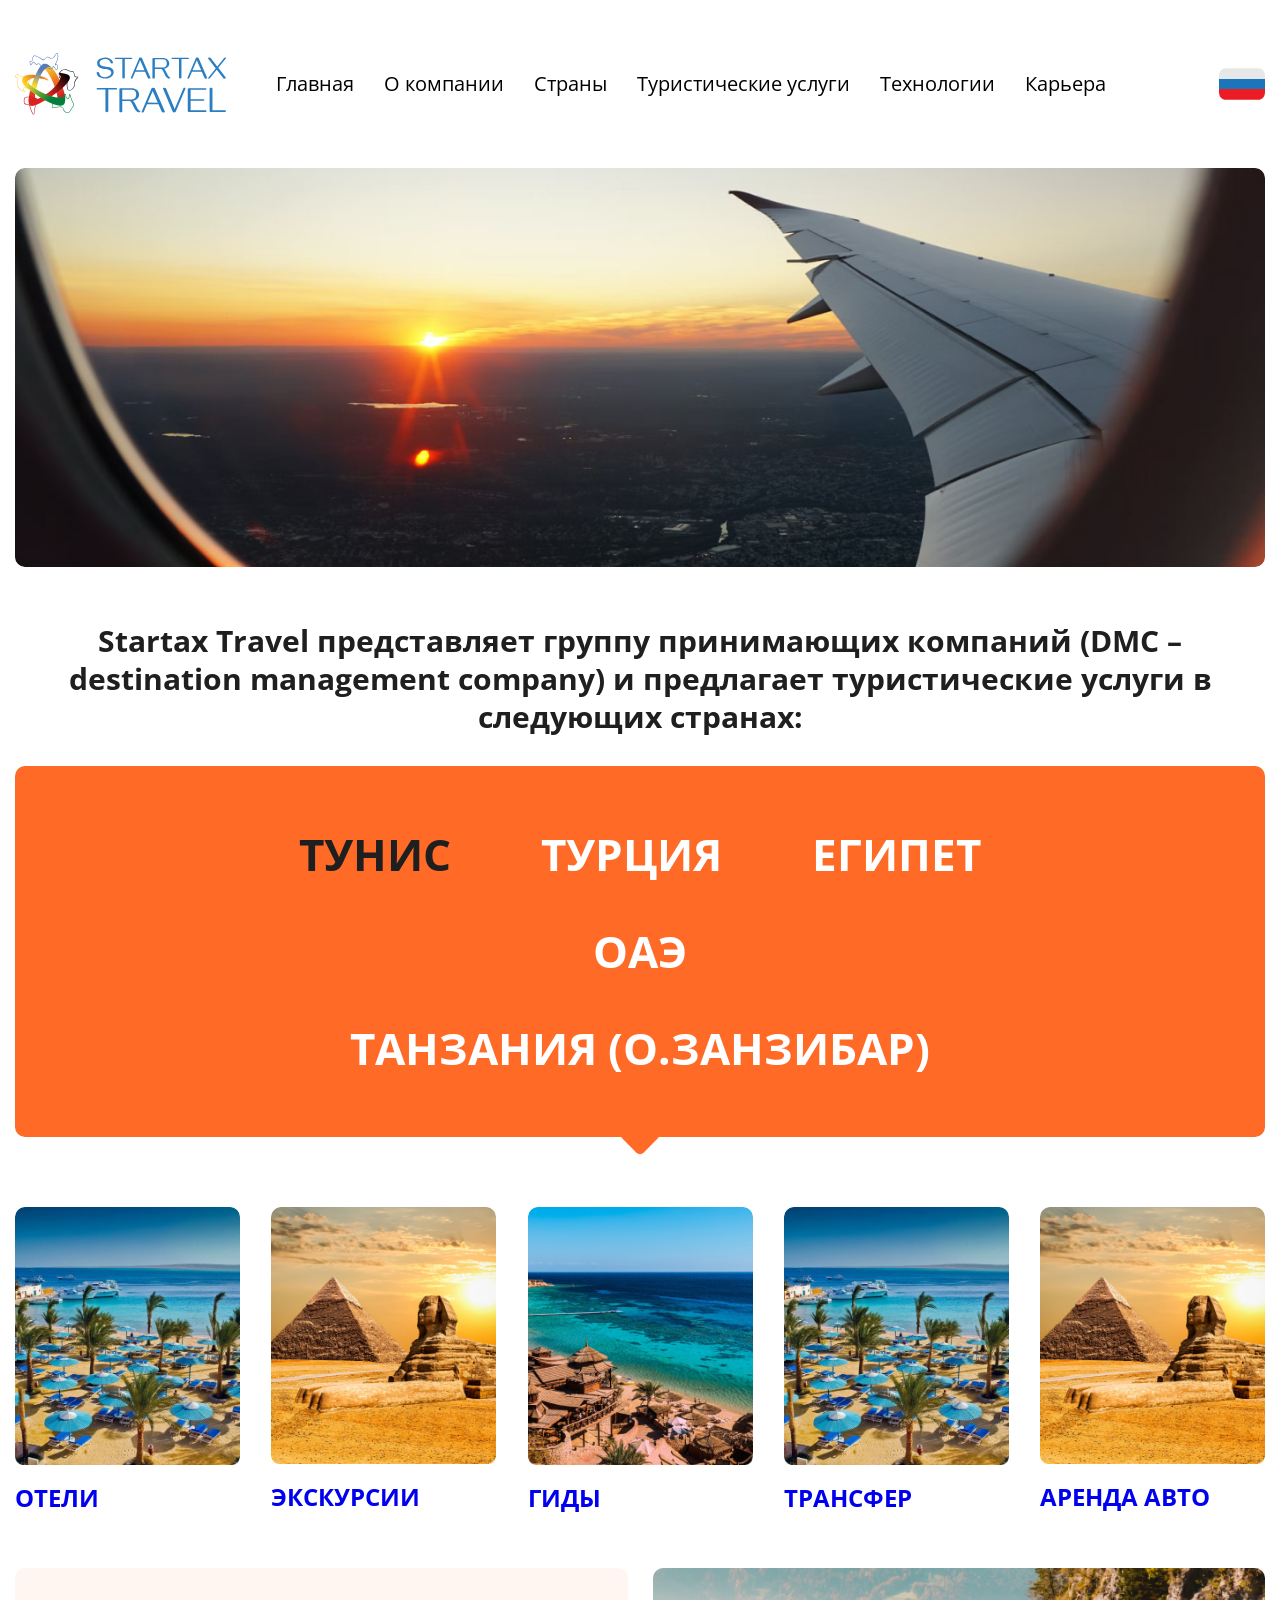
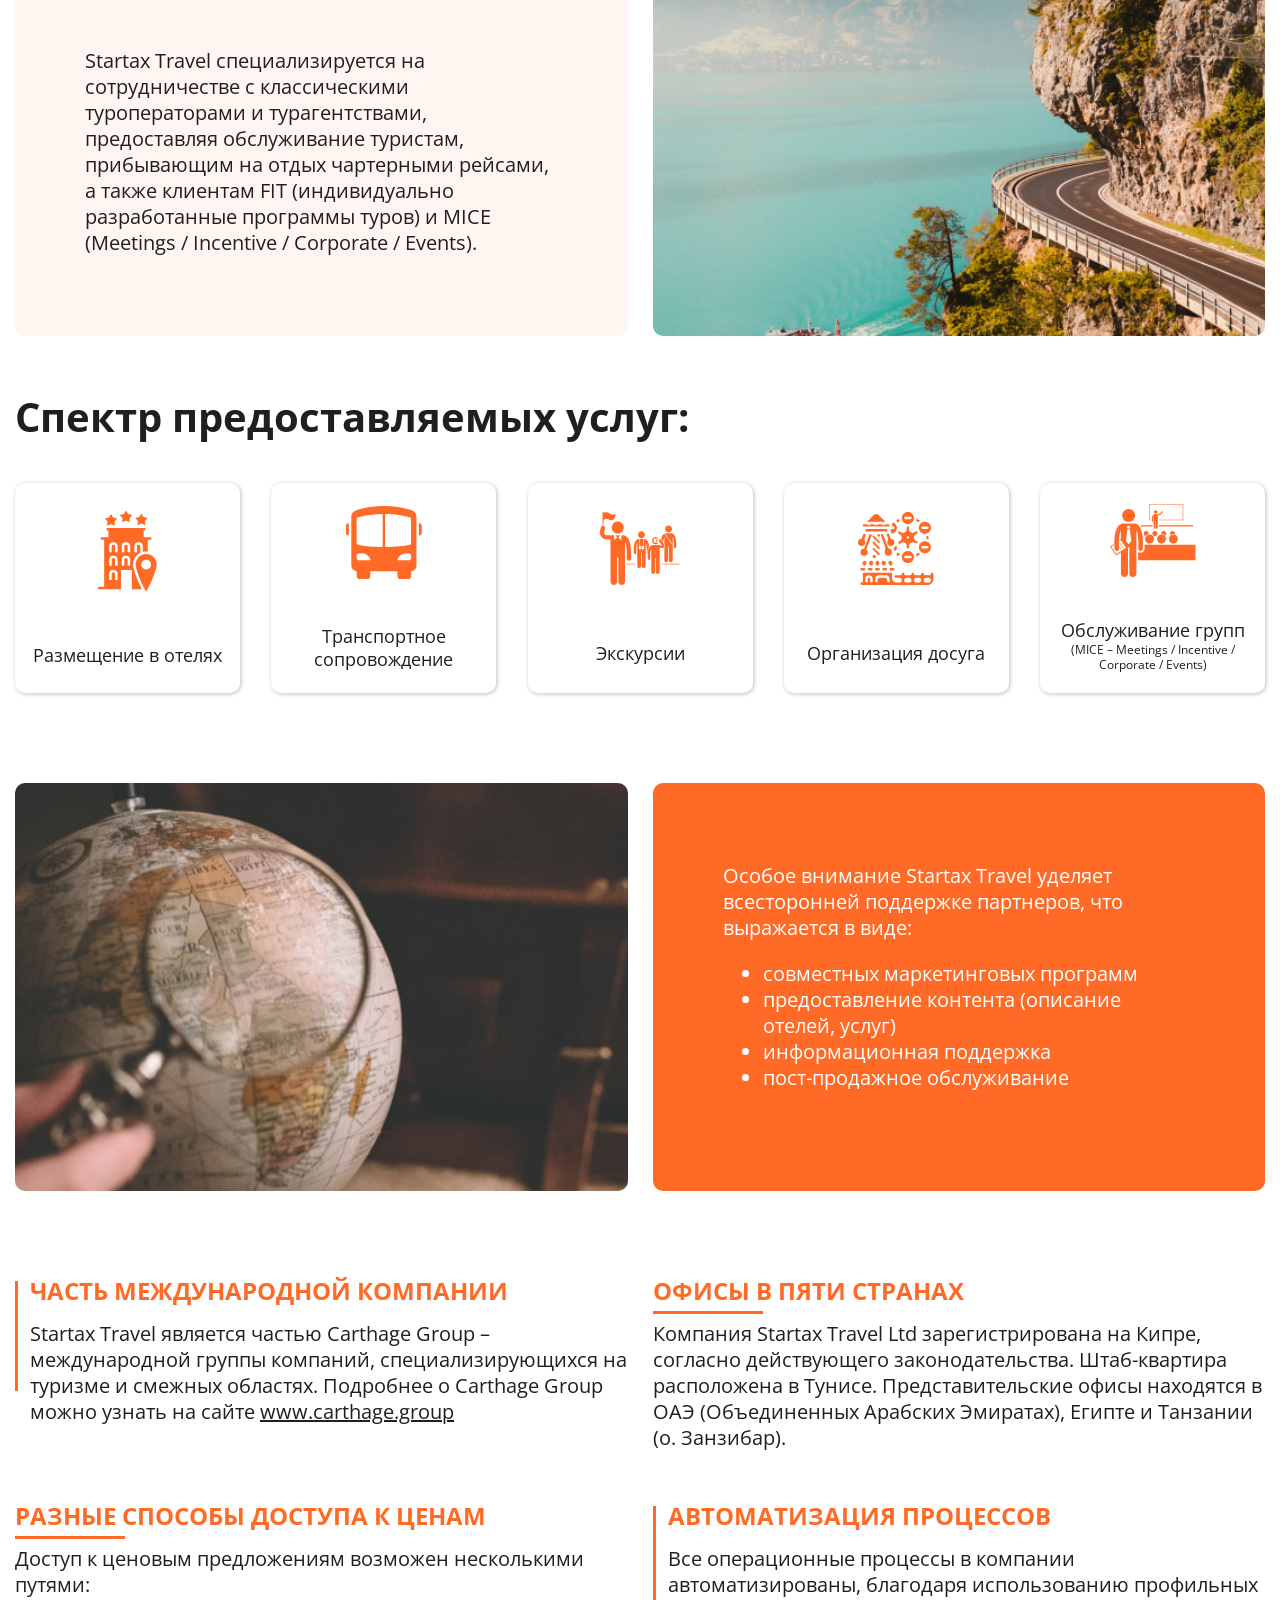
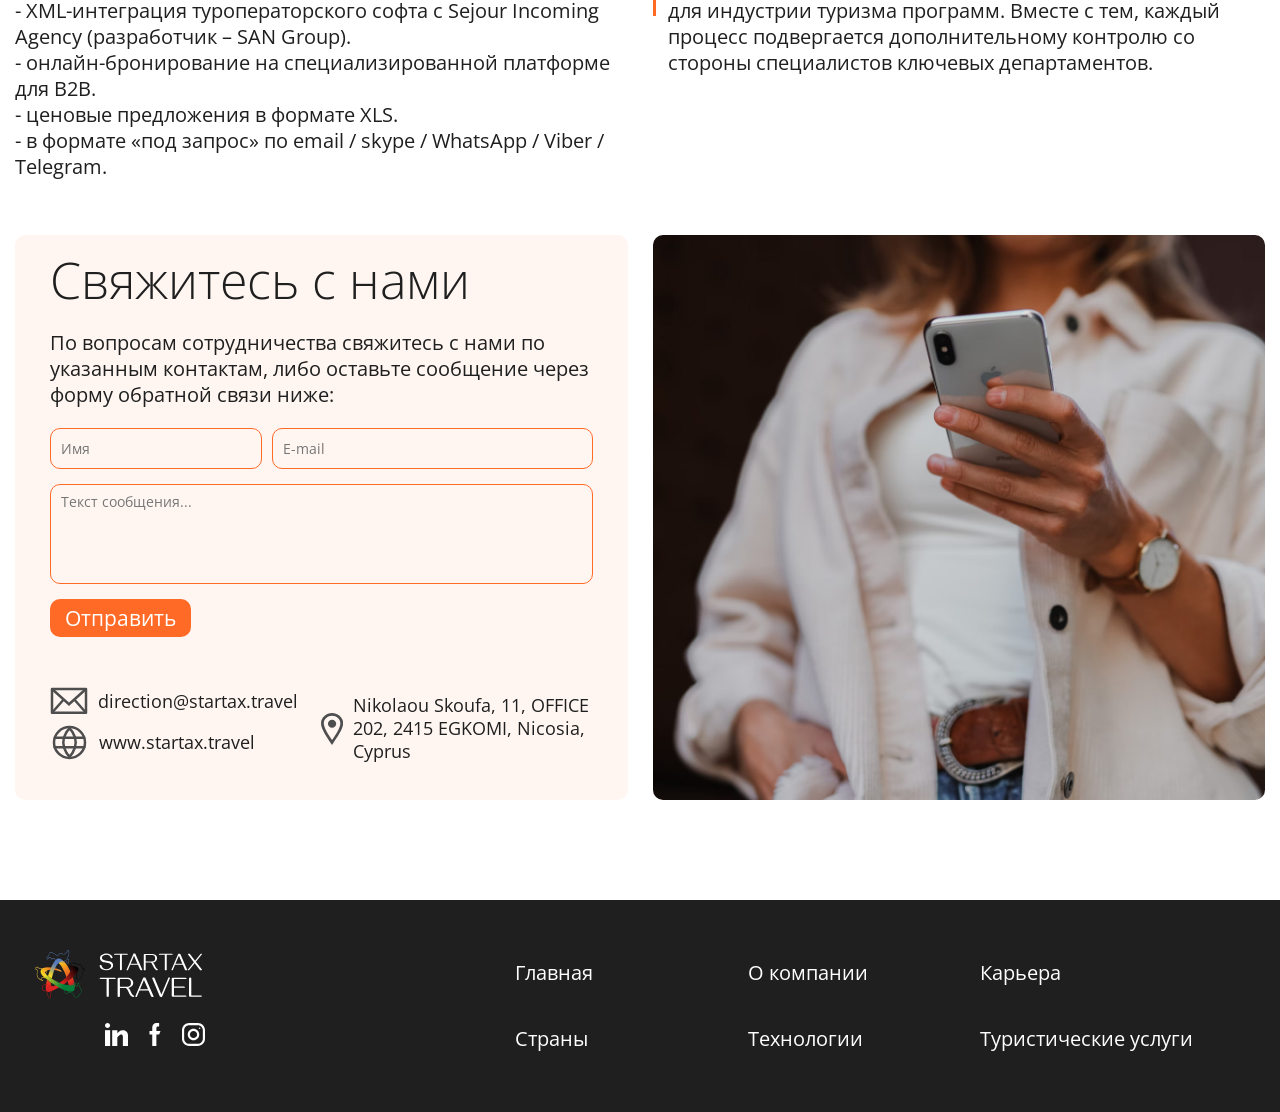
==== commit 6d9deb38: "vers 18.04 - map & hotels" ====
--- a/about.html
+++ b/about.html
@@ -15,7 +15,6 @@
 	<link href="css/normalize.css" rel="stylesheet" type="text/css">
     <link href="css/slick.css" rel="stylesheet" type="text/css">
     <link href="css/slick-theme.css" rel="stylesheet" type="text/css">
-    <link href="css/animate.min.css" rel="stylesheet" type="text/css">
 	<link href="css/style.css" rel="stylesheet" type="text/css">
 </head>
 <body>
@@ -46,8 +45,8 @@
 			<img src="img/rus.svg" alt="" role="button" class="current-lang">
 			<div class="change-lang">
 				<a href="#" class="current-lang-small"><img src="img/rus-small.svg" alt=""> <strong>Русский</strong></a>
-				<a href="#"><img src="img/fr-small.svg" alt=""> <span>Français</span></a>
-				<a href="#"><img src="img/eng-small.svg" alt=""> <span>English</span></a>
+				<a href="#" class="new-lang-link"><img src="img/fr-small.svg" alt="" class="new-lang-pic"> <span class="new-lang-name">Français</span></a>
+				<a href="#" class="new-lang-link"><img src="img/eng-small.svg" alt="" class="new-lang-pic"> <span class="new-lang-name">English</span></a>
 			</div>
 		</div>
 	</header>
@@ -195,14 +194,14 @@
 	</div><!-- end strany -->
 
 	<div class="container about-description">
-		<div class="about-description-text wow fadeInLeft">Startax Travel специализируется на сотрудничестве с классическими туроператорами и турагентствами, предоставляя обслуживание туристам, прибывающим на отдых чартерными рейсами, а также клиентам FIT (индивидуально разработанные программы туров) и MICE (Meetings / Incentive / Corporate / Events).</div>
-		<div class="about-description-pic wow fadeInRight"></div>
+		<div class="about-description-text">Startax Travel специализируется на сотрудничестве с классическими туроператорами и турагентствами, предоставляя обслуживание туристам, прибывающим на отдых чартерными рейсами, а также клиентам FIT (индивидуально разработанные программы туров) и MICE (Meetings / Incentive / Corporate / Events).</div>
+		<div class="about-description-pic"></div>
 	</div>
 
 	<div class="container uslugi">
 		<h2>Спектр предоставляемых услуг:</h2>
 		<div class="uslugi-wrap">
-			<div class="uslugi-item uslugi-hotel wow flipInX">
+			<div class="uslugi-item uslugi-hotel">
 				<svg width="59" height="82" viewBox="0 0 59 82" fill="none" xmlns="http://www.w3.org/2000/svg">
 					<path fill-rule="evenodd" clip-rule="evenodd" d="M9.13007 15.7939L12.9791 14.1469L16.8287 15.7939L16.4507 11.6244L19.2052 8.47256L15.1241 7.54151L12.979 3.94556L10.8326 7.54151L8.81004 8.00264L6.78564 8.51181L9.50739 11.6243L9.13007 15.7939Z"/>
 					<path fill-rule="evenodd" clip-rule="evenodd" d="M24.1388 12.3206L27.9884 10.6682L31.8392 12.3206L31.4583 8.14765L34.2192 4.99525L30.1329 4.06946L27.9884 0.468262L25.8438 4.06946L21.7563 4.99583L24.519 8.14643L24.1388 12.3206Z"/>
@@ -212,7 +211,7 @@
 				</svg>
 				<div>Размещение в отелях</div>
 			</div>
-			<div class="uslugi-item uslugi-transport wow flipInX" data-wow-delay=".2s">
+			<div class="uslugi-item uslugi-transport">
 				<svg width="76" height="73" viewBox="0 0 76 73" fill="none" xmlns="http://www.w3.org/2000/svg">
 					<path d="M65.1492 4.03986C58.4605 2.03871 51.5743 0.768875 44.6116 0.252119C33.0211 -0.603395 21.3725 0.722949 10.2717 4.16093C8.84546 4.5731 7.59104 5.43549 6.69524 6.61917C5.79944 7.80285 5.31082 9.24434 5.30176 10.7293V17.3653V59.2806C5.30176 62.0685 6.72581 64.1215 9.14239 64.8639C9.59684 64.9928 10.0666 65.061 10.6573 65.1667V70.0832H10.6579C10.66 70.8562 10.9675 71.5966 11.5144 72.1434C12.0608 72.6898 12.8012 72.9979 13.5743 73H21.3923C22.1659 72.9979 22.9073 72.6898 23.4553 72.144C24.0027 71.5976 24.3124 70.8567 24.3166 70.0832V65.1741H51.4368V70.0832C51.4411 70.8568 51.7507 71.5976 52.2982 72.144C52.8461 72.6898 53.5875 72.9979 54.3611 73H62.232C63.0051 72.9979 63.7459 72.6898 64.2923 72.1434C64.8387 71.5965 65.1468 70.8562 65.1489 70.0832V65.1594L65.7248 65.0685H65.7243C67.0882 64.8994 68.3364 64.2167 69.2146 63.1599C70.0928 62.1031 70.5351 60.7507 70.4516 59.379V11.222C70.5446 9.5945 70.0659 7.98538 69.0972 6.67388C68.1286 5.36234 66.7321 4.43073 65.1488 4.04073L65.1492 4.03986ZM23.1121 54.3113H17.9383H13.0293C12.4063 54.3541 11.7938 54.1316 11.3436 53.6988C10.8934 53.266 10.6471 52.6626 10.6656 52.0386V49.6676C10.6429 49.0456 10.8844 48.4438 11.3309 48.0105C11.7769 47.5771 12.3862 47.3536 13.0066 47.3948C14.5243 47.3594 16.0423 47.4228 17.5522 47.584C20.5821 48.0459 22.6123 50.0539 24.1505 52.5687H24.15C24.4227 52.9232 24.4517 53.4083 24.2229 53.7925C23.9941 54.1767 23.5539 54.3822 23.1122 54.3114L23.1121 54.3113ZM36.6641 41.0314C34.2322 41.0314 31.8005 40.9406 29.3613 40.8423V40.8418C23.8743 40.7466 18.4081 40.1331 13.0362 39.0086C12.7862 38.9558 12.5363 38.8876 12.2784 38.8195C10.7635 38.4031 10.6345 38.198 10.6345 36.6228L10.6351 13.5244C10.6351 11.956 10.8924 11.6305 12.4306 11.2516H12.4301C20.3532 9.21557 28.4914 8.13715 36.6716 8.03934L36.6641 41.0314ZM39.0885 41.0314V8.02537C39.8463 8.02537 40.6035 8.02537 41.3613 8.07082C48.8544 8.33767 56.2972 9.41723 63.5574 11.29C64.8378 11.6308 65.0724 11.9643 65.0724 13.3128V25.1231V36.9334C65.0724 38.1001 64.8605 38.5165 63.7091 38.7211C60.4064 39.3272 57.1033 40.0088 53.7626 40.3349C48.8858 40.8121 43.9884 41.0446 39.0892 41.0319L39.0885 41.0314ZM65.0873 52.1901C65.0677 52.7724 64.8167 53.3236 64.3908 53.7215C63.9644 54.1194 63.3974 54.3313 62.8146 54.3112H57.8146H52.8072C52.3206 54.3957 51.8339 54.1622 51.595 53.7304C51.3557 53.2982 51.4164 52.7618 51.7467 52.3946C53.7848 49.167 56.6029 47.2504 60.6026 47.4475H62.8072C63.39 47.4274 63.957 47.6393 64.3829 48.0372C64.8093 48.4352 65.0598 48.9858 65.0799 49.5686C65.1274 50.4415 65.1301 51.3166 65.0872 52.1901L65.0873 52.1901Z"/>
 					<path d="M74.9974 18.0772C74.5223 17.5932 73.8729 17.32 73.1944 17.3195C73.094 17.3115 72.9925 17.3115 72.8916 17.3195V29.5085C72.9925 29.5159 73.094 29.5159 73.1944 29.5085C73.8697 29.5085 74.5176 29.2417 74.9974 28.7666C75.4766 28.291 75.7493 27.6458 75.7551 26.9706V19.8796C75.753 19.2022 75.4804 18.5533 74.9974 18.0772Z"/>
@@ -220,7 +219,7 @@
 				</svg>
 				<div>Транспортное сопровождение</div>
 			</div>
-			<div class="uslugi-item uslugi-ekskursii wow flipInX" data-wow-delay=".4s">
+			<div class="uslugi-item uslugi-ekskursii">
 				<svg width="80" height="73" viewBox="0 0 80 73" fill="none" xmlns="http://www.w3.org/2000/svg">
 					<path d="M10.5304 38.4367V69.6952C10.5304 71.5207 12.0106 73 13.8352 73C15.6602 73 17.1404 71.5212 17.1404 69.6952V45.5646H18.3793V69.6952C18.3793 71.5207 19.8596 73 21.6842 73C23.5092 73 24.9894 71.5212 24.9894 69.6952V29.6101C25.1477 29.9355 25.3076 30.3083 25.465 30.7431C26.2181 32.8315 26.8521 36.2579 26.85 41.6061C26.85 43.0803 26.8027 44.6995 26.6993 46.4777C26.6306 47.6565 27.5304 48.6679 28.7097 48.7371C28.7515 48.7396 28.7937 48.7406 28.836 48.7406C29.9603 48.7406 30.9028 47.8633 30.969 46.7267C31.077 44.8732 31.1274 43.1719 31.1274 41.6062C31.1162 33.5377 29.8279 29.0729 28.0711 26.3882C27.1928 25.0555 26.1657 24.2006 25.2166 23.7271C24.2969 23.2637 23.4883 23.1613 23.0077 23.1562C22.9802 23.1552 22.9522 23.1522 22.9242 23.1522H21.6695L21.0126 28.2896L18.4065 25.1487L20.208 23.1522H15.3119L17.1134 25.1487L14.5073 28.2896L13.8504 23.1522H12.5963C12.5163 23.1522 12.4374 23.1578 12.36 23.1669C11.4134 23.1797 10.4402 23.2346 9.49823 23.2601C9.2314 23.2672 8.9656 23.2739 8.7059 23.2733C7.1798 23.2891 5.85693 23.0727 5.24229 22.6923C4.92455 22.5034 4.75142 22.3308 4.58695 22.0339C4.42807 21.7345 4.27785 21.2487 4.27684 20.4234C4.27531 19.5322 4.46626 18.2669 4.96987 16.617C5.31359 15.4871 4.67606 14.2925 3.54663 13.9487C3.53237 13.9442 3.51811 13.9421 3.50334 13.9381V8.36526C4.08741 7.42831 5.57786 5.75458 8.18097 7.30661C15.2345 11.5112 15.6653 1.69262 15.6653 1.69262C15.6653 1.69262 11.9675 3.74223 9.29462 1.33668C7.03226 -0.699122 4.29214 0.455236 3.50334 0.858524V0H2.52312V13.8948C1.76897 14.0395 1.11721 14.5858 0.878393 15.3721C0.291783 17.304 0.00203661 18.9513 3.02435e-06 20.4229C-0.00101533 21.7713 0.255113 22.9954 0.809642 24.0393C1.63864 25.627 3.11124 26.5783 4.51207 27.0135C5.93023 27.4662 7.35804 27.5457 8.70594 27.5502C8.77977 27.5502 8.85259 27.5487 8.92642 27.5482C9.47943 27.5436 10.0182 27.5258 10.5305 27.5059L10.53 38.4376L10.5304 38.4367Z"/>
 					<path d="M18.7402 21.5475C21.5953 21.0791 23.7738 18.6017 23.7738 15.6142C23.7738 12.2921 21.0816 9.59985 17.7594 9.59985C14.4379 9.59985 11.7451 12.292 11.7451 15.6142C11.7451 18.6017 13.9235 21.079 16.7786 21.5475C17.0979 21.6 17.4253 21.6285 17.7599 21.6285C18.0929 21.6285 18.4208 21.6 18.7401 21.5475H18.7402Z"/>
@@ -240,7 +239,7 @@
 				</svg>
 				<div>Экскурсии</div>
 			</div>
-			<div class="uslugi-item uslugi-dosug wow flipInX" data-wow-delay=".6s">
+			<div class="uslugi-item uslugi-dosug">
 				<svg width="76" height="73" viewBox="0 0 76 73" fill="none" xmlns="http://www.w3.org/2000/svg">
 					<path d="M60.1798 30.0907C60.1798 30.0906 60.1798 30.0905 60.1797 30.0905L57.3166 28.4378C56.3333 27.8702 55.9652 26.6854 55.9652 25.55C55.9652 24.4146 56.3333 23.2298 57.3166 22.6622L59.1326 21.614C59.6869 21.294 59.829 20.5638 59.5127 20.0074C59.1924 19.444 58.4755 19.1835 57.9142 19.5076L56.1021 20.554C55.1183 21.122 53.9044 20.8791 52.9278 20.2987C51.95 19.7176 51.0992 18.7729 51.0991 17.6355L51.0989 15.7248C51.0988 15.0798 50.5267 14.6001 49.8818 14.6001C49.2372 14.6001 48.6653 15.0797 48.6653 15.7243V17.635C48.6653 18.7726 47.8146 19.7178 46.8367 20.299C45.8601 20.8794 44.6464 21.1217 43.6625 20.5538L41.8527 19.5091C41.2924 19.1857 40.5767 19.4443 40.2543 20.0052C39.935 20.5607 40.0752 21.293 40.6301 21.6133L42.4479 22.6628C43.4307 23.2302 43.7988 24.4151 43.7988 25.55C43.7988 26.6854 43.4308 27.8703 42.4475 28.438L41.6122 28.9203C40.5845 29.5137 40.1677 30.7852 40.6448 31.8719C40.7227 32.0484 40.9247 32.1272 41.0919 32.0307L43.6634 30.5463C44.6472 29.9784 45.861 30.2215 46.8374 30.8018C47.8153 31.383 48.6662 32.3278 48.6662 33.4655V35.3759C48.6662 36.0205 49.238 36.5 49.8827 36.5C50.5273 36.5 51.0992 36.0205 51.0992 35.3759V33.4649C51.0992 32.3274 51.9497 31.3824 52.9276 30.8012C53.9043 30.2208 55.1181 29.9785 56.102 30.5467L56.8664 30.9881C57.9784 31.6302 59.3946 31.1067 60.1798 30.0907ZM49.8818 26.7665C49.2102 26.7665 48.6653 26.2216 48.6653 25.55C48.6653 24.8784 49.2102 24.3335 49.8818 24.3335C50.5534 24.3335 51.0983 24.8784 51.0983 25.55C51.0988 26.2216 50.5534 26.7665 49.8818 26.7665Z"/>
 					<path d="M74.2159 60.8337C73.544 60.8337 72.9994 61.3784 72.9994 62.0503C72.9994 62.7223 72.4546 63.2672 71.7826 63.2672H66.9162C66.2442 63.2672 65.6994 62.7224 65.6994 62.0504C65.6994 61.3784 65.1547 60.8337 64.4827 60.8337C63.8107 60.8337 63.266 61.3784 63.266 62.0504C63.266 62.7224 62.7212 63.2672 62.0492 63.2672H57.1828C56.5108 63.2672 55.966 62.7224 55.966 62.0504C55.966 61.3784 55.4213 60.8337 54.7493 60.8337C54.0773 60.8337 53.5326 61.3784 53.5326 62.0504C53.5326 62.7224 52.9878 63.2672 52.3158 63.2672H47.4494C46.7774 63.2672 46.2326 62.7224 46.2326 62.0504C46.2326 61.3784 45.6879 60.8337 45.0159 60.8337C44.3439 60.8337 43.7992 61.3784 43.7992 62.0504C43.7992 62.7224 43.2544 63.2672 42.5824 63.2672H37.716C37.044 63.2672 36.4992 63.8119 36.4992 64.4839C36.4992 65.1559 37.044 65.7006 37.716 65.7006H41.3659C42.7098 65.7006 43.7992 66.79 43.7992 68.1339C43.7992 69.4777 42.7098 70.5671 41.3659 70.5671H38.9324C36.2446 70.5671 34.0658 68.3882 34.0658 65.7004V62.0502C34.0658 61.3783 33.5211 60.8337 32.8493 60.8337C31.331 60.8337 29.5006 60.8337 27.9823 60.8337H25.5488C24.0305 60.8337 22.2002 60.8337 20.6819 60.8337H18.2484C16.7301 60.8337 14.8997 60.8337 13.3814 60.8337H10.95C9.43126 60.8337 7.60183 60.8337 6.08307 60.8337C5.41122 60.8337 4.86659 61.3783 4.86659 62.0502V69.3503C4.86659 70.0223 4.32179 70.567 3.64985 70.5668C2.9779 70.5667 2.43311 71.1114 2.43311 71.7834C2.43311 72.4553 2.9778 73 3.64972 73H69.4323C72.746 73 75.4323 70.3137 75.4323 67V62.0502C75.4323 61.3783 74.8877 60.8337 74.2159 60.8337ZM13.383 70.5665C12.711 70.5665 12.1662 70.0218 12.1662 69.3498V66.9168C12.1662 66.2449 11.6215 65.7001 10.9495 65.7001C10.2775 65.7001 9.73277 66.2449 9.73277 66.9169V69.3501C9.73277 70.0219 9.18813 70.5665 8.51629 70.5665C7.84444 70.5665 7.29981 70.0219 7.29981 69.3501V66.9166C7.29981 64.9008 8.93395 63.2666 10.9498 63.2666C12.9656 63.2666 14.5997 64.9008 14.5997 66.9166V69.3498C14.5997 70.0218 14.055 70.5665 13.383 70.5665ZM30.4163 70.5665C29.7445 70.5665 29.1998 70.0219 29.1998 69.3501V68.1333C29.1998 66.7895 28.1104 65.7001 26.7666 65.7001H21.8997C20.5558 65.7001 19.4664 66.7895 19.4664 68.1333V69.3498C19.4664 70.0218 18.9217 70.5665 18.2497 70.5665C17.5777 70.5665 17.0329 70.0218 17.0329 69.3498V66.9166C17.0329 64.9008 18.6671 63.2666 20.6829 63.2666H27.9828C29.9987 63.2666 31.6328 64.9008 31.6328 66.9166V69.3501C31.6328 70.0219 31.0882 70.5665 30.4163 70.5665ZM60.8325 65.7001C62.1763 65.7001 63.2657 66.7895 63.2657 68.1333C63.2657 69.4772 62.1763 70.5665 60.8325 70.5665H58.399C57.0552 70.5665 55.9658 69.4772 55.9658 68.1333C55.9658 66.7895 57.0552 65.7001 58.399 65.7001H60.8325ZM46.2321 68.1333C46.2321 66.7895 47.3215 65.7001 48.6653 65.7001H51.0988C52.4426 65.7001 53.532 66.7895 53.532 68.1333C53.532 69.4772 52.4426 70.5665 51.0988 70.5665H48.6653C47.3215 70.5665 46.2321 69.4772 46.2321 68.1333ZM68.1327 70.5665C66.7888 70.5665 65.6994 69.4772 65.6994 68.1333C65.6994 66.7895 66.7888 65.7001 68.1327 65.7001H70.5661C71.91 65.7001 72.9994 66.7895 72.9994 68.1333C72.9994 69.4772 71.91 70.5665 70.5661 70.5665H68.1327Z"/>
@@ -280,7 +279,7 @@
 				</svg>
 				<div>Организация досуга</div>
 			</div>
-			<div class="uslugi-item uslugi-gruppy wow flipInX" data-wow-delay=".8s">
+			<div class="uslugi-item uslugi-gruppy">
 				<svg width="86" height="73" viewBox="0 0 86 73" fill="none" xmlns="http://www.w3.org/2000/svg">
 					<path d="M47.5388 29.465C47.5388 30.8912 46.3824 32.0476 44.9562 32.0476C43.5294 32.0476 42.373 30.8912 42.373 29.465C42.373 28.0382 43.5295 26.8818 44.9562 26.8818C46.3824 26.8818 47.5388 28.0382 47.5388 29.465Z"/>
 					<path d="M35.5499 31.9743C36.2989 30.9799 37.4019 30.268 38.6728 30.0327C38.7141 29.8499 38.7375 29.661 38.7375 29.4654C38.7375 28.0387 37.5811 26.8828 36.1549 26.8828C35.0484 26.8828 34.1069 27.5804 33.7393 28.5582C33.9231 29.3825 34.0825 30.2487 34.2149 31.1668C34.5601 31.5605 35.0235 31.8477 35.55 31.9744L35.5499 31.9743Z"/>
@@ -306,8 +305,8 @@
 	</div>
 
 	<div class="container support-partners">
-		<div class="support-partners-pic wow fadeInDown" data-wow-offset="100"></div>
-		<div class="support-partners-text wow fadeInUp" data-wow-offset="100">Особое внимание Startax Travel уделяет всесторонней поддержке партнеров, что выражается в виде:
+		<div class="support-partners-pic"></div>
+		<div class="support-partners-text">Особое внимание Startax Travel уделяет всесторонней поддержке партнеров, что выражается в виде:
 			<ul>
 				<li>совместных маркетинговых программ</li>
 				<li>предоставление контента (описание отелей, услуг)</li>
@@ -318,15 +317,15 @@
 	</div>
 
 	<div class="container dostoinstva">
-		<div class="dostoinstva-item wow zoomIn" data-wow-offset="100">
+		<div class="dostoinstva-item">
 			<h3>Часть международной компании</h3>
 			Startax Travel является частью Carthage Group – международной группы компаний, специализирующихся на туризме и смежных областях. Подробнее о Carthage Group можно узнать на сайте <a href="https://carthage.group" target="_blank">www.carthage.group</a>
 		</div>
-		<div class="dostoinstva-item wow zoomIn" data-wow-offset="100">
+		<div class="dostoinstva-item">
 			<h3>Офисы в пяти странах</h3>
 			Компания Startax Travel Ltd зарегистрирована на Кипре, согласно действующего законодательства. Штаб-квартира расположена в Тунисе. Представительские офисы находятся в ОАЭ (Объединенных Арабских Эмиратах), Египте и Танзании (о. Занзибар). 
 		</div>
-		<div class="dostoinstva-item wow zoomIn" data-wow-offset="100">
+		<div class="dostoinstva-item">
 			<h3>Разные способы доступа к ценам</h3>
 			Доступ к ценовым предложениям возможен несколькими путями:<br>
 			- XML-интеграция туроператорского софта с Sejour Incoming Agency (разработчик – SAN Group).<br>
@@ -334,14 +333,14 @@
 			- ценовые предложения в формате XLS.<br>
 			- в формате «под запрос» по email / skype / WhatsApp / Viber / Telegram.
 		</div>
-		<div class="dostoinstva-item wow zoomIn" data-wow-offset="100">
+		<div class="dostoinstva-item">
 			<h3>Автоматизация процессов</h3>
 			Все операционные процессы в компании автоматизированы, благодаря использованию профильных для индустрии туризма программ. Вместе с тем, каждый процесс подвергается дополнительному контролю со стороны специалистов ключевых департаментов.
 		</div>
 	</div>
 
 	<div class="startax-form container">
-		<div class="startax-form-content wow zoomInUp">
+		<div class="startax-form-content">
 			<h2>Свяжитесь с&nbsp;нами</h2>
 			<p>По вопросам сотрудничества свяжитесь с нами по указанным контактам, либо оставьте сообщение через форму обратной связи ниже:</p>
 			<form>
@@ -361,10 +360,8 @@
 				</div>
 			</div>
 		</div>
-		<div class="startax-form-pic about-form-pic wow zoomInDown" data-wow-duration="2.5s"></div>
-	</div>
-
-<!--<br><br><br><br><br><br><br><br>-->
+		<div class="startax-form-pic about-form-pic"></div>
+	</div>
 
 	<footer>
 		<div class="container">
@@ -389,7 +386,6 @@
 
 	<script src="js/jquery-3.6.0.min.js"></script>
     <script src="js/slick.min.js"></script>
-    <script src="js/wow.min.js"></script>
 	<script src="js/scripts.js"></script>
 </body>
 </html>
--- a/css/style.css
+++ b/css/style.css
@@ -10,6 +10,7 @@
 }
 body {
 	font-family: OpenSans, sans-serif;
+	color: #1F1F1F;
 }
 .container {
 	max-width: 1470px;
@@ -136,12 +137,17 @@
 @media (max-width: 1199px) {
 	header.container {
 		padding: 25px 15px;
+		justify-content: space-between;
 	}
 	.lang {
-		margin-left: 20px;
+		margin-left: 0;
+		order: 3;
 	}
 	nav {
-		margin-left: auto;
+		order: 1;
+	}
+	.logo-top {
+		order: 2;
 	}
 	.navbar-toggler {
 		display: block;
@@ -270,7 +276,7 @@
 	line-height: 31px;
 }
 .main-pic {
-	background-image: url('../img/main-pic.jpg');
+	background-image: url('../img/main-pic2.jpg');
 	background-size: cover;
 	background-position: 50% 50%;
 }
@@ -456,7 +462,7 @@
 }
 .preim-item {
 	width: 24%;
-	height: 305px;
+	height: 250px;
 	box-shadow: 1px 1px 4px rgba(0, 0, 0, 0.25);
 	border-radius: 10px;
 	border: 1px solid #EFEFEF;
@@ -509,23 +515,18 @@
 	fill: #fff;
 }
 .preim-item h3 {
-	font-size: 40px;
-	line-height: 52px;
+	font-size: 24px;
+	line-height: 30px;
 	text-align: center;
-	padding-top: 20px;
-}
-@media (max-width: 1400px) {
-	.preim-item h3 {
-		font-size: 30px;
-		line-height: 40px;
-	}
-}
-@media (max-width: 1100px) {
+	padding-bottom: 20px;
+	text-transform: uppercase;
+}
+@media (max-width: 1000px) {
 	.preim-item {
 		height: auto;
 	}
 	.preim-item h3 {
-		font-size: 24px;
+		font-size: 20px;
 		line-height: 30px;
 	}
 }
@@ -548,13 +549,20 @@
 		line-height: 40px;
 	}
 	.preim-item {
+		padding: 0;
+	}
+	.preim-item h3 {
+		font-size: 15px;
+		line-height: 22px;
+	}
+	/*.preim-item {
 		width: 100%;
 	}
 	.preim-item:nth-of-type(1),
 	.preim-item:nth-of-type(2),
 	.preim-item:nth-of-type(3) {
 		margin-bottom: 100px;
-	}
+	}*/
 }
 
 .startax-form {
@@ -697,16 +705,14 @@
 }
 @media (max-width: 750px) {
 	.startax-form {
-		flex-wrap: wrap;
+		/*flex-wrap: wrap;*/
 		margin: 35px auto;
 	}
-	.startax-form-content,
+	.startax-form-content {
+		width: 100%;
+	}
 	.startax-form-pic {
-		width: 100%;
-	}
-	.startax-form-pic {
-		padding-top: 100%;
-		margin-top: 20px;
+		display: none;
 	}
 	.startax-form h2 {
 		font-size: 40px;
@@ -803,14 +809,25 @@
 		width: 50%;
 		padding-left: 20px;
 	}
-	.foot-logo-soc img {
-		display: block;
-		margin: 0 auto;
+	.foot-logo-soc {
+		display: flex;
+		justify-content: space-between;
+		padding: 0 20px 35px;
 	}
 	.foot-soc {
-		margin: 0 auto 40px;
 		width: 100px;
 		padding-left: 0;
+	}
+	.foot-soc img {
+		margin-bottom: 15px;
+	}
+}
+@media (max-width: 400px) {
+	.foot-logo-soc {
+		padding: 0 0 35px;
+	}
+	.logo-foot {
+		width: 120px;
 	}
 }
 
@@ -908,7 +925,6 @@
 	width: 100%;
 }
 .strany-uslugi-item h4 {
-	color: #1F1F1F;
 	font-size: 24px;
 	line-height: 30px;
 	font-weight: 700;
@@ -1011,7 +1027,6 @@
 	width: 49%;
 	background-color: #FFF6F2;
 	border-radius: 10px;
-	color: #1F1F1F;
 	font-size: 20px;
 	line-height: 26px;
 	padding: 80px 70px;
@@ -1198,7 +1213,6 @@
 	display: flex;
 	flex-wrap: wrap;
 	justify-content: space-between;
-	color: #1F1F1F;
 	font-size: 20px;
 	line-height: 26px;
 }
@@ -1216,7 +1230,7 @@
 	display: block;
 	width: 3px;
 	height: 110px;
-	background-color: #EA5F1E;
+	background-color: #FF6B26;
 	position: absolute;
 	left: -15px;
 	top: 5px;
@@ -1227,13 +1241,13 @@
 	display: block;
 	height: 3px;
 	width: 110px;
-	background-color: #EA5F1E;
+	background-color: #FF6B26;
 	position: absolute;
 	left: 0;
 	bottom: -8px;
 }
 .dostoinstva h3 {
-	color: #EA5F1E;
+	color: #FF6B26;
 	font-size: 24px;
 	line-height: 30px;
 	margin: 0 0 15px;
@@ -1257,4 +1271,542 @@
 	.dostoinstva {
 		padding-top: 15px;
 	}
+}
+
+
+/* country */
+.country-top-menu {
+	display: flex;
+	justify-content: space-between;
+	align-items: flex-end;
+	text-transform: uppercase;
+	padding-bottom: 50px;
+}
+.country-links-wrap {
+	display: flex;
+	gap: 50px;
+	overflow-x: auto;
+	padding: 5px 0;
+}
+.country-top-menu h1 {
+	font-size: 60px;
+	line-height: 70px;
+	font-weight: 100;
+	color: #FF6B26;
+	padding: 0 30px 0 15px;
+	margin: 0;
+}
+.country-top-menu a {
+	text-decoration: none;
+	color: #1F1F1F;
+	font-size: 30px;
+	line-height: 40px;
+	transition: .2s;
+}
+.country-top-menu a:hover {
+	color: #FF6B26;
+}
+@media (max-width: 1000px) {
+	.country-top-menu h1 {
+		font-size: 50px;
+		line-height: 60px;
+	}
+	.country-top-menu a {
+		font-size: 20px;
+		line-height: 30px;
+	}
+	.country-links-wrap {
+		gap: 40px;
+	}
+}
+@media (max-width: 800px) {
+	.country-top-menu h1 {
+		font-size: 40px;
+		line-height: 50px;
+		padding-left: 0;
+	}
+	.country-top-menu a {
+		font-size: 16px;
+		line-height: 24px;
+	}
+	.country-links-wrap {
+		gap: 30px;
+	}
+}
+@media (max-width: 500px) {
+	.country-top-menu h1 {
+		font-size: 30px;
+		line-height: 40px;
+		padding-left: 0;
+	}
+	.country-links-wrap {
+		gap: 20px;
+	}
+}
+
+.country-cards {
+	display: flex;
+	flex-wrap: wrap;
+	justify-content: space-between;
+	position: relative;
+}
+.country-card {
+	border: 1px solid #FF6B26;
+	border-radius: 10px;
+	width: 23.5%;
+	display: flex;
+	flex-direction: column;
+	align-items: center;
+	justify-content: space-around;
+	height: 195px;
+	transition: .2s;
+	cursor: pointer;
+	padding: 0 15px;
+	margin-bottom: 2%;
+}
+.country-card-title {
+	text-transform: uppercase;
+	font-size: 24px;
+	line-height: 30px;
+	font-weight: bold;
+	text-align: center;
+}
+.country-card path,
+.country-card circle,
+.country-card ellipse {
+	fill: #FF6B26;
+}
+.country-card:hover {
+	color: #fff;
+	background-color: #FF6B26;
+}
+.country-card:hover path,
+.country-card:hover circle,
+.country-card:hover ellipse {
+	fill: #fff;
+}
+.country-card.country-card-mice path {
+	stroke: #fff;
+}
+.country-card.country-card-mice:hover path {
+	stroke: #FF6B26;
+}
+.country-card.country-card-mice rect {
+	fill: #fff;
+}
+.country-card.country-card-mice:hover rect {
+	fill: #FF6B26;
+}
+.country-card-content {
+	border: 1px solid #FF6B26;
+	border-radius: 10px;
+	position: absolute;
+	background-color: #fff;
+	width: 0;
+	height: 100%;
+	left: 15px;
+	top: 0;
+	transition: all .2s linear;
+	z-index: -1;
+	opacity: 0;
+	overflow: hidden;
+}
+.country-card-content.active {
+	width: calc(100% - 30px);
+	z-index: 1;
+	opacity: 1;
+}
+.country-card-content-title {
+	text-transform: uppercase;
+	font-size: 24px;
+	line-height: 30px;
+	font-weight: bold;
+	text-align: center;
+	padding: 20px 80px;
+	float: left;
+	border-bottom-right-radius: 10px;
+	border-bottom: 1px solid #FF6B26;
+	border-right: 1px solid #FF6B26;
+}
+.country-card-close {
+	cursor: pointer;
+	position: absolute;
+	right: 20px;
+	top: 20px;
+}
+.country-card-content-textpic {
+	display: flex;
+	padding-top: 15px;
+	clear: both;
+}
+.country-card-content-text {
+	width: 45%;
+	font-size: 20px;
+	line-height: 26px;
+	padding: 0 30px;
+}
+.country-card-content-text p {
+	margin: 5px 0 10px;
+}
+.country-card-content-pic {
+	width: 55%;
+	display: flex;
+	justify-content: space-around;
+	gap: 10px;
+}
+.country-card-content-pic img {
+	margin-bottom: 100%;
+}
+.country-card-detail {
+	font-size: 18px;
+	line-height: 23px;
+	color: #1F1F1F;
+	display: flex;
+	align-items: center;
+	text-decoration: none;
+	margin-top: 30px;
+}
+.country-card-detail img {
+	margin-left: 5px;
+}
+.country-card-detail:hover {
+	text-decoration: underline;
+}
+
+.resorts h2 {
+	font-size: 40px;
+	line-height: 50px;
+	font-weight: bold;
+}
+.resorts input {
+	display: none;
+}
+.resorts-content {
+	display: flex;
+	padding-top: 20px;
+}
+.resorts-label-wrap {
+	position: relative;
+	width: 365px;
+	flex-shrink: 0;
+}
+.resorts-label-wrap img {
+	display: block;
+	margin: 0 auto;
+}
+.resorts-label-wrap label {
+	cursor: pointer;
+	font-size: 10px;
+	line-height: 13px;
+	position: absolute;
+	transition: .1s;
+}
+.resorts-label-wrap label:hover {
+	color: #FF6B26;
+}
+#res-bizerta:checked ~ .resorts-content label[for="res-bizerta"],
+#res-tabarka:checked ~ .resorts-content label[for="res-tabarka"],
+#res-gammart:checked ~ .resorts-content label[for="res-gammart"],
+#res-tunis:checked ~ .resorts-content label[for="res-tunis"],
+#res-nabeul:checked ~ .resorts-content label[for="res-nabeul"],
+#res-hammamet:checked ~ .resorts-content label[for="res-hammamet"],
+#res-enfida:checked ~ .resorts-content label[for="res-enfida"],
+#res-sousse:checked ~ .resorts-content label[for="res-sousse"],
+#res-monastir:checked ~ .resorts-content label[for="res-monastir"],
+#res-mahdia:checked ~ .resorts-content label[for="res-mahdia"],
+#res-djerba:checked ~ .resorts-content label[for="res-djerba"],
+#res-tozer:checked ~ .resorts-content label[for="res-tozer"],
+#res-duz:checked ~ .resorts-content label[for="res-duz"] {
+	color: #FF6B26;
+	font-size: 14px;
+	line-height: 19px;
+	font-weight: bold;
+}
+.resorts-label-wrap label[for="res-bizerta"] {
+	top: -13px;
+	left: 170px;
+}
+#res-bizerta:checked ~ .resorts-content label[for="res-bizerta"] {
+	top: -20px;
+	left: 160px;
+}
+.resorts-label-wrap label[for="res-tabarka"] {
+	top: 15px;
+	left: 100px;
+}
+#res-tabarka:checked ~ .resorts-content label[for="res-tabarka"] {
+	top: 10px;
+	left: 90px;
+}
+.resorts-label-wrap label[for="res-gammart"] {
+	top: 17px;
+	left: 230px;
+}
+#res-gammart:checked ~ .resorts-content label[for="res-gammart"] {
+	top: 10px;
+	left: 220px;
+}
+.resorts-label-wrap label[for="res-tunis"] {
+	top: 32px;
+	left: 195px;
+}
+#res-tunis:checked ~ .resorts-content label[for="res-tunis"] {
+	top: 25px;
+	left: 185px;
+}
+.resorts-label-wrap label[for="res-nabeul"] {
+	top: 62px;
+	right: 60px;
+}
+#res-nabeul:checked ~ .resorts-content label[for="res-nabeul"] {
+	top: 58px;
+	right: 45px;
+}
+.resorts-label-wrap label[for="res-hammamet"] {
+	top: 75px;
+	right: 60px;
+}
+#res-hammamet:checked ~ .resorts-content label[for="res-hammamet"] {
+	top: 72px;
+	right: 39px;
+}
+.resorts-label-wrap label[for="res-enfida"] {
+	top: 93px;
+	right: 80px;
+}
+#res-enfida:checked ~ .resorts-content label[for="res-enfida"] {
+	top: 90px;
+	right: 64px;
+}
+.resorts-label-wrap label[for="res-sousse"] {
+	top: 112px;
+	right: 90px;
+}
+#res-sousse:checked ~ .resorts-content label[for="res-sousse"] {
+	top: 108px;
+	right: 83px;
+}
+.resorts-label-wrap label[for="res-monastir"] {
+	top: 125px;
+	right: 40px;
+}
+#res-monastir:checked ~ .resorts-content label[for="res-monastir"] {
+	top: 120px;
+	right: 18px;
+}
+.resorts-label-wrap label[for="res-mahdia"] {
+	top: 155px;
+	right: 42px;
+}
+#res-mahdia:checked ~ .resorts-content label[for="res-mahdia"] {
+	top: 150px;
+	right: 27px;
+}
+.resorts-label-wrap label[for="res-djerba"] {
+	top: 262px;
+	right: 60px;
+}
+#res-djerba:checked ~ .resorts-content label[for="res-djerba"] {
+	top: 256px;
+	right: 45px;
+}
+.resorts-label-wrap label[for="res-tozer"] {
+	top: 255px;
+	left: 75px;
+}
+#res-tozer:checked ~ .resorts-content label[for="res-tozer"] {
+	top: 250px;
+	left: 67px;
+}
+.resorts-label-wrap label[for="res-duz"] {
+	top: 287px;
+	left: 138px;
+}
+#res-duz:checked ~ .resorts-content label[for="res-duz"] {
+	top: 282px;
+	left: 130px;
+}
+.resorts-text {
+	font-size: 20px;
+	line-height: 26px;
+	background-color: #FFF6F2;
+	border-radius: 10px;
+	padding: 30px 50px 20px;
+}
+.resorts-text h3 {
+	font-size: 24px;
+	line-height: 31px;
+	font-weight: bold;
+	margin-top: 15px;
+}
+.resorts-text-item {
+	opacity: 0;
+	display: none;
+}
+#res-main:checked ~ .resorts-content .resorts-text-main,
+#res-bizerta:checked ~ .resorts-content .resorts-text-bizerta,
+#res-nabeul:checked ~ .resorts-content .resorts-text-nabeul {
+	display: block;
+	animation: opacity 1s linear forwards;
+}
+@keyframes opacity {
+	form { opacity: 0; }
+	to { opacity: 1; }
+}
+@media (max-width: 1000px) {
+	.resorts-text {
+		font-size: 16px;
+		line-height: 20px;
+		padding: 25px 40px 15px;
+	}
+}
+@media (max-width: 700px) {
+	.resorts h2 {
+		text-align: center;
+		font-size: 30px;
+		line-height: 40px;
+	}
+	.resorts-content {
+		flex-wrap: wrap;
+	}
+	.resorts-label-wrap {
+		margin: 0 auto 20px;
+	}
+}
+@media (max-width: 380px) {
+	.resorts-label-wrap {
+		left: -40px;
+	}
+}
+
+.startax-hotels {
+	padding-top: 30px;
+	padding-bottom: 30px;
+}
+.startax-hotels h2 {
+	font-size: 40px;
+	line-height: 50px;
+	font-weight: bold;
+}
+.startax-hotels-description {
+	border-radius: 10px;
+	overflow: hidden;
+	display: flex;
+}
+.startax-hotels-text {
+	background-color: #FFF6F2;
+	width: 35%;
+	font-size: 20px;
+	line-height: 26px;
+	padding: 75px 55px;
+}
+.startax-hotels-pic {
+	background-image: url('../img/hotels-fon.jpg');
+	background-size: cover;
+	background-position: 50% 50%;
+	width: 65%;
+}
+.startax-hotels-slogan {
+	font-size: 30px;
+	line-height: 40px;
+	font-weight: bold;
+	padding: 25px 0;
+}
+.startax-hotels-wrap {
+	display: flex;
+	flex-wrap: wrap;
+	justify-content: space-between;
+	position: relative;
+}
+.startax-hotels-item {
+	width: 23.5%;
+	margin-bottom: 2%;
+	border: 1px solid #FFECE3;
+	box-shadow: 1px 1px 1px rgba(234, 95, 30, 0.32);
+	border-radius: 10px;
+	padding: 15px 10px;
+	display: flex;
+	justify-content: space-around;
+	align-items: center;
+	transition: .1s;
+	cursor: pointer;
+	font-size: 16px;
+	line-height: 20px;
+	position: relative;
+}
+.startax-hotels-list {
+	position: absolute;
+	top: 0;
+	border: 1px solid #FFECE3;
+	box-shadow: 1px 1px 1px rgba(234, 95, 30, 0.32);
+	border-radius: 10px;
+	width: 100%;
+	padding: 20px;
+	font-size: 16px;
+	line-height: 20px;
+	background-color: #fff;
+	opacity: 0;
+	z-index: -1;
+	transition: .3s linear;
+}
+.startax-hotels-list.active {
+	opacity: 1;
+	z-index: 1;
+	transform: translateY(95px);
+}
+.startax-hotels-list a {
+	color: #1F1F1F;
+	display: inline-block;
+	margin: 5px 0;
+	text-decoration: none;
+	position: relative;
+}
+.startax-hotels-list a:before {
+	content: '';
+	display: none;
+	width: 100%;
+	height: 1px;
+	background-color: #FF6B26;
+	position: absolute;
+	left: 0;
+	bottom: -2px;
+}
+.startax-hotels-list a:hover:before {
+	display: block;
+}
+.startax-hotels-item span {
+	width: 61%;
+}
+.startax-hotels-item path,
+.startax-hotels-item circle,
+.startax-hotels-item ellipse {
+	fill: #FF6B26;
+	transition: .2s;
+}
+.startax-hotels-item:hover {
+	color: #fff;
+	background-color: #FF6B26;
+}
+.startax-hotels-item:hover path,
+.startax-hotels-item:hover circle,
+.startax-hotels-item:hover ellipse {
+	fill: #fff;
+}
+.startax-hotels-item:hover rect {
+	fill: #FF6B26;
+}
+.startax-hotels-detail {
+	font-size: 18px;
+	line-height: 23px;
+	color: #1F1F1F;
+	display: flex;
+	align-items: center;
+	justify-content: flex-end;
+	text-decoration: none;
+}
+.startax-hotels-detail img {
+	margin-left: 5px;
+}
+.startax-hotels-detail:hover {
+	text-decoration: underline;
 }
